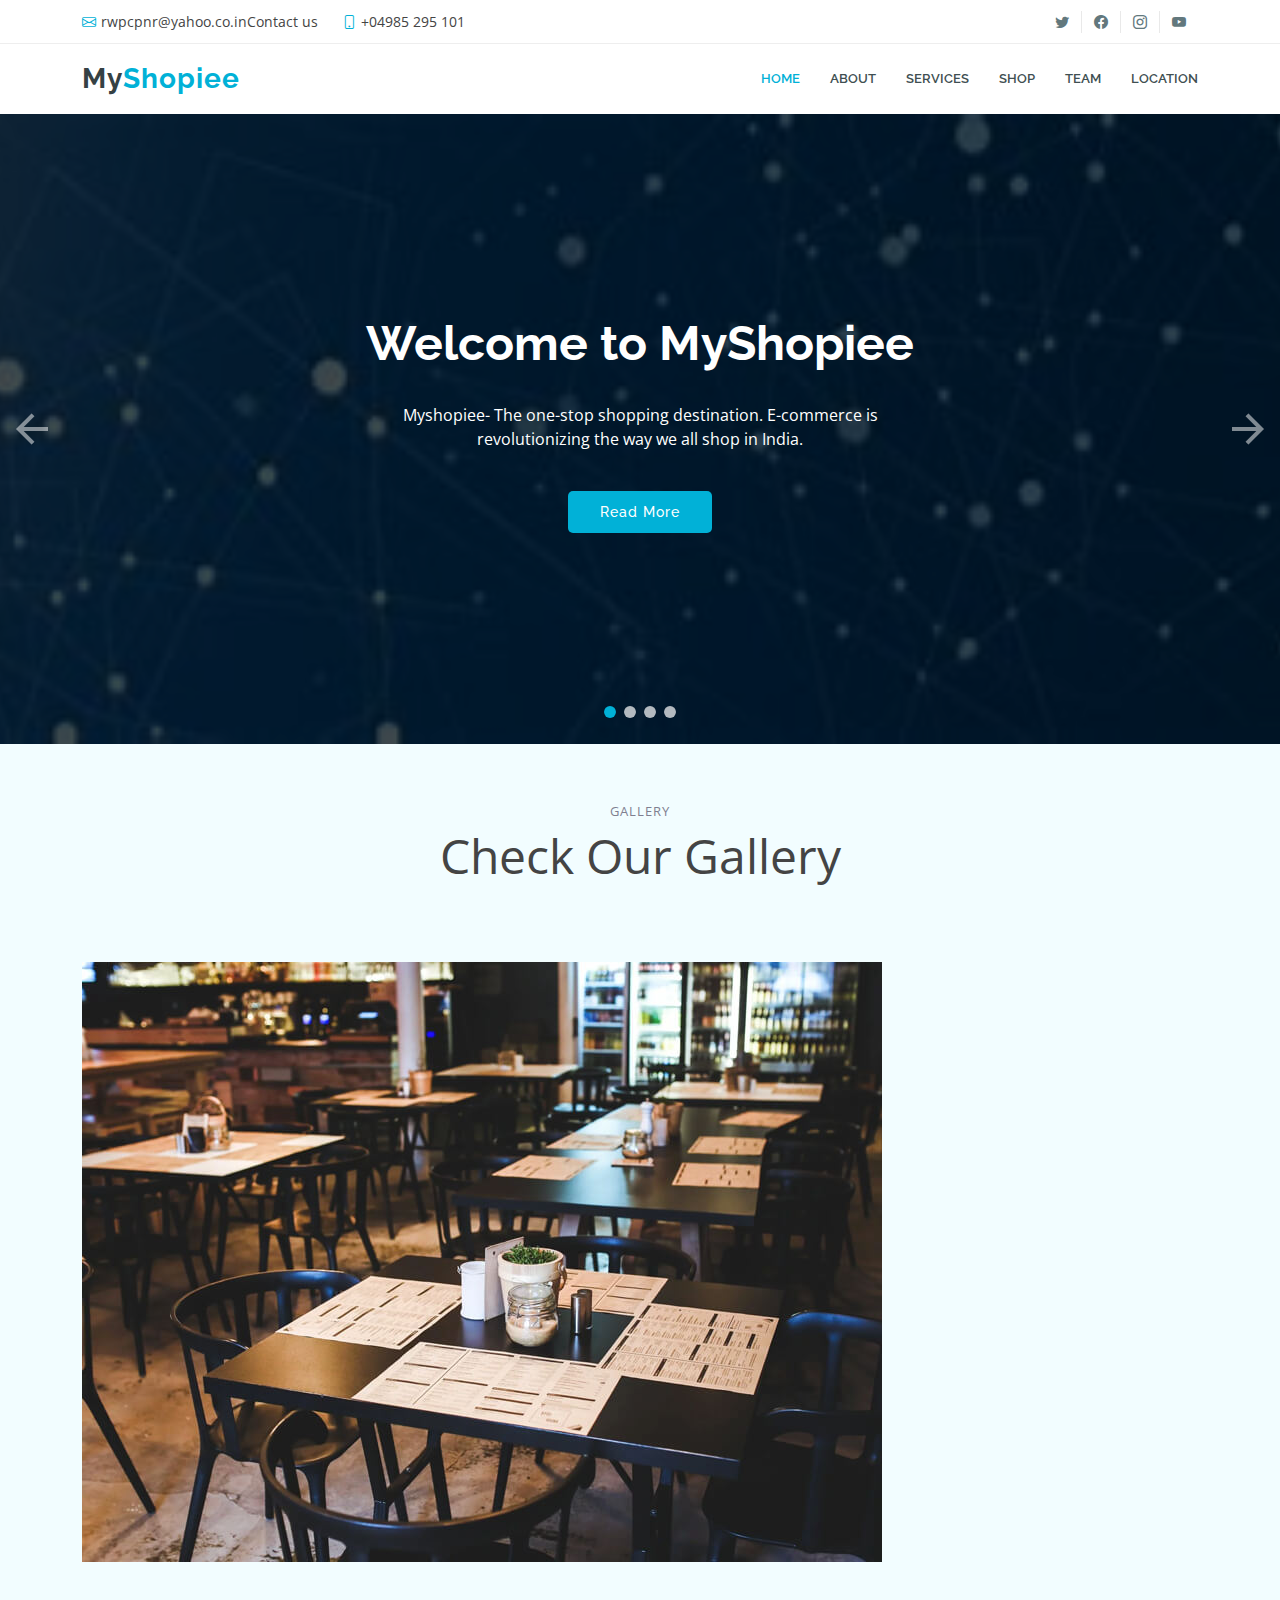
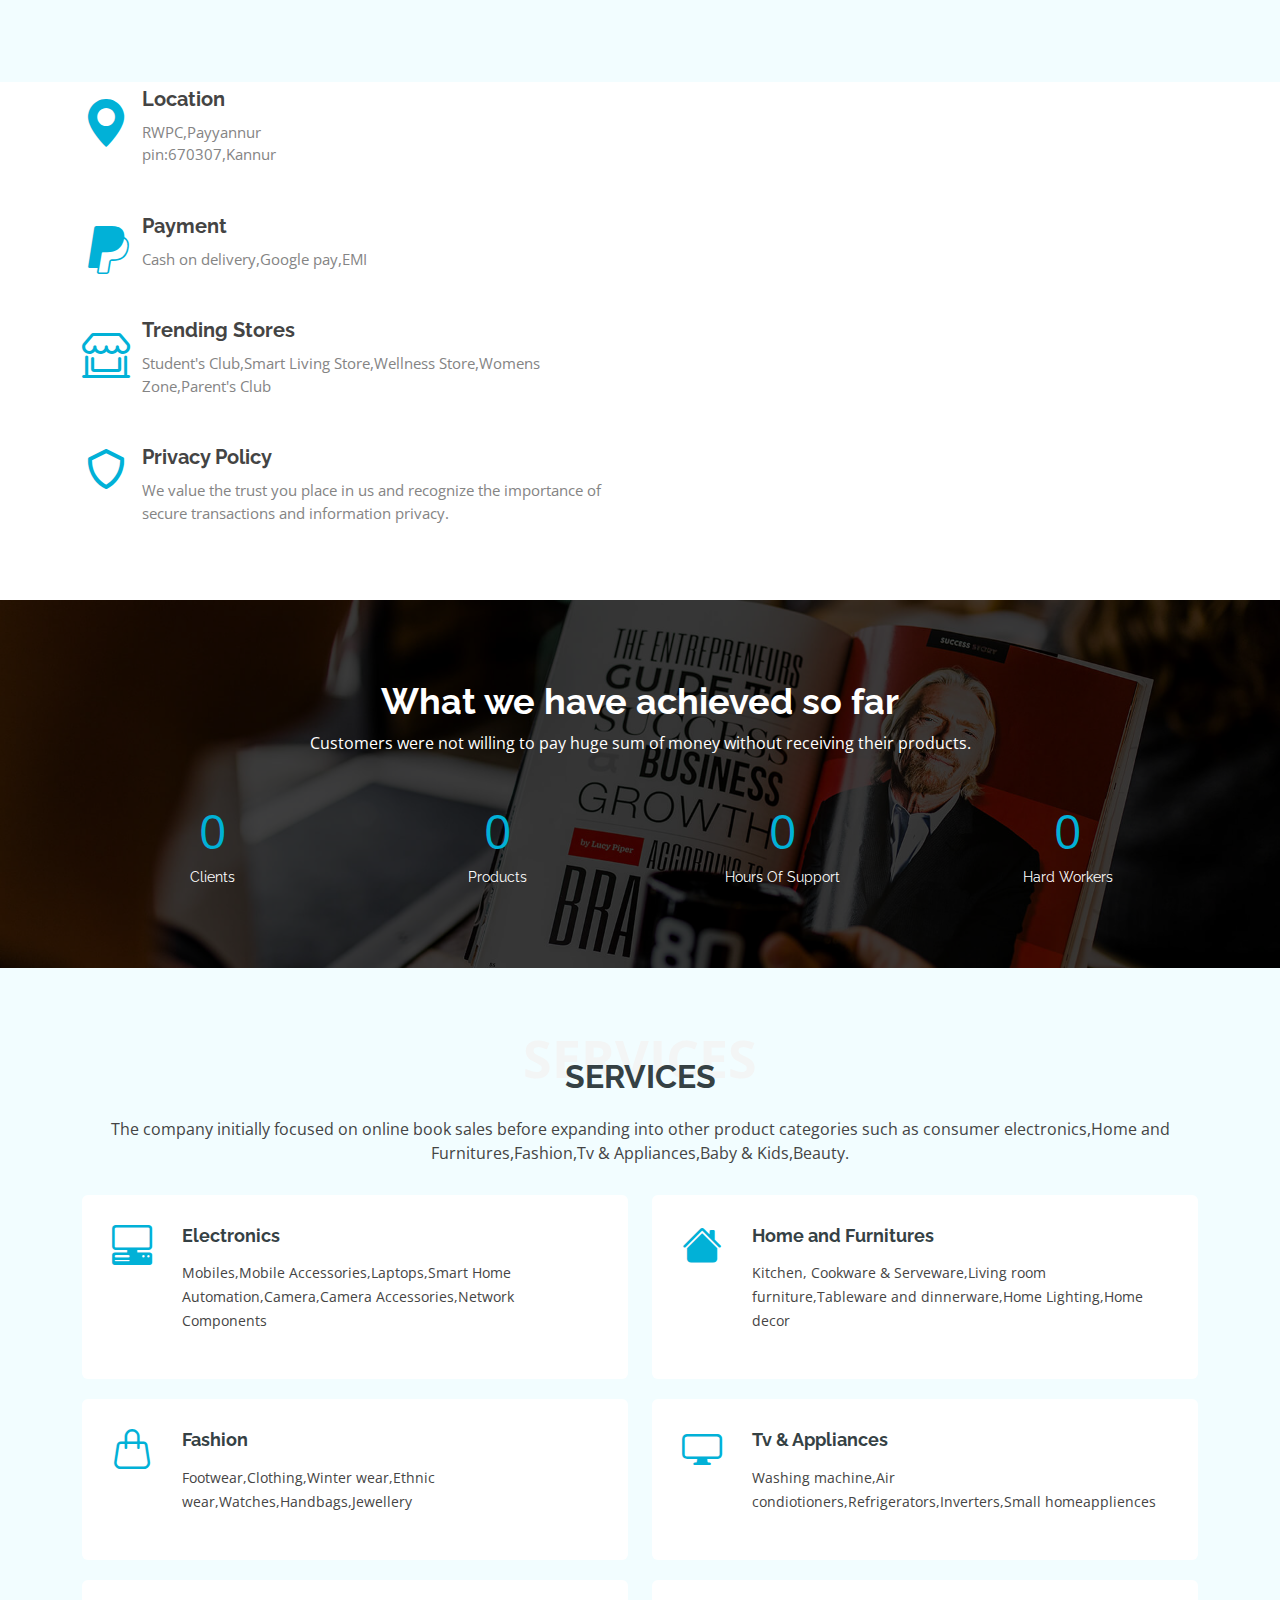
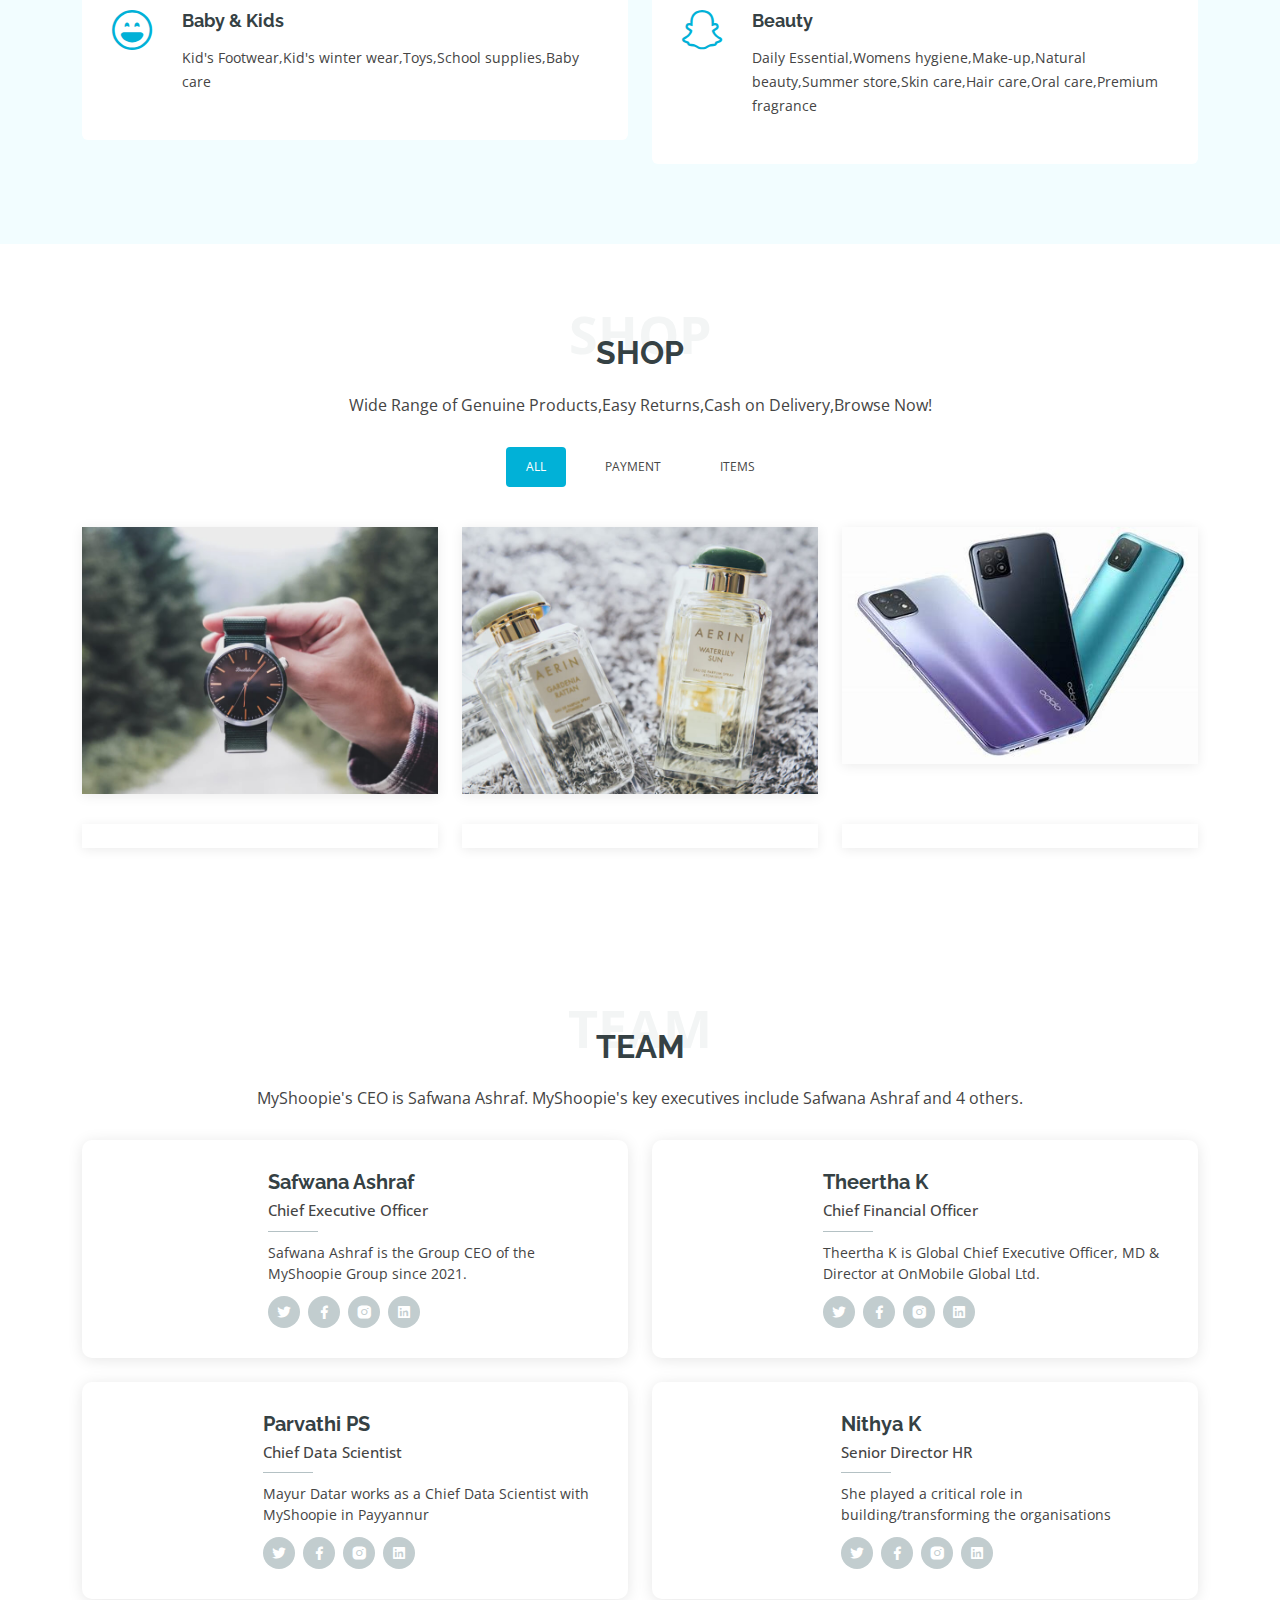
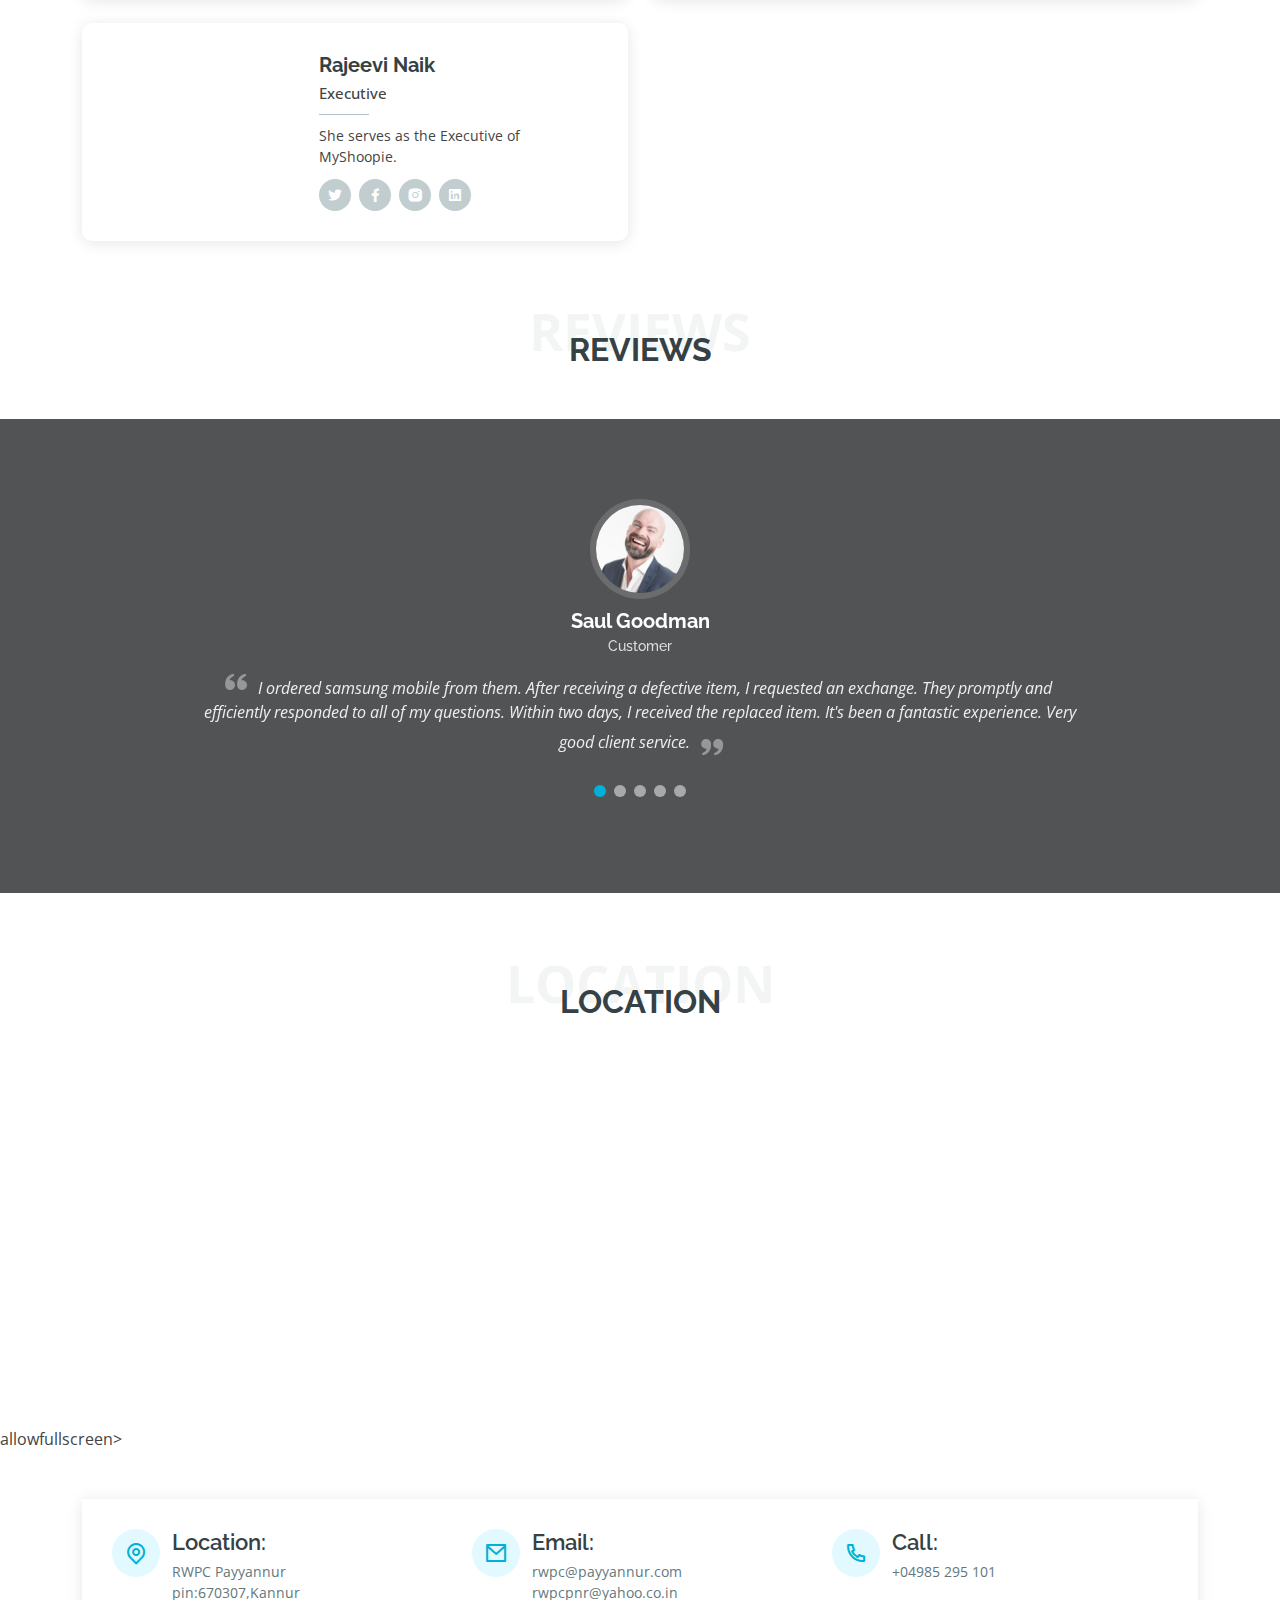
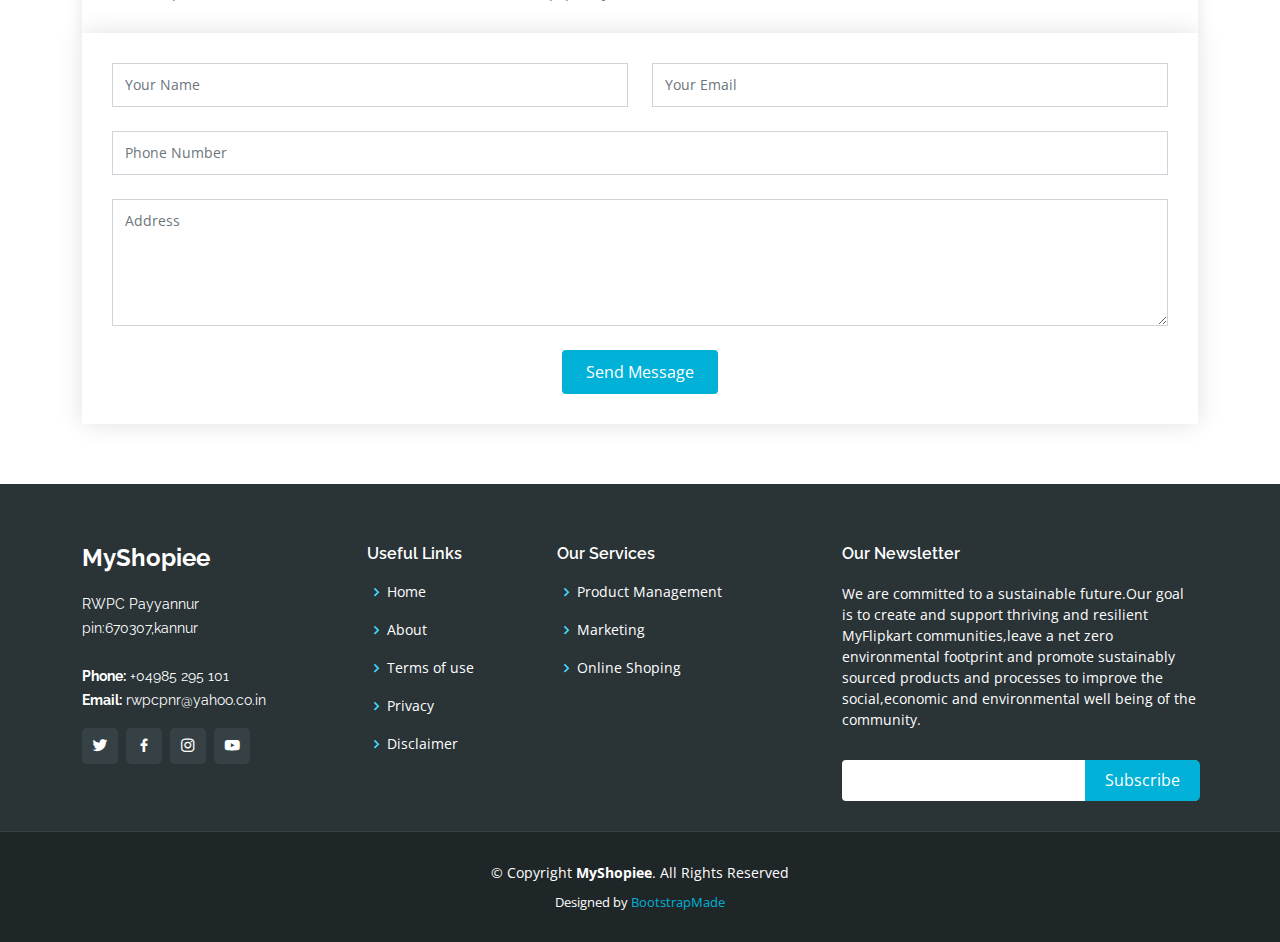
==== index.html @ e2bee8bf "v1" ====
<!DOCTYPE html>
<html lang="en">

<head>
  <meta charset="utf-8">
  <meta content="width=device-width, initial-scale=1.0" name="viewport">

  <title>MyBiz Bootstrap Template - Index</title>
  <meta content="" name="description">
  <meta content="" name="keywords">

  <!-- Favicons -->
  <link href="assets/img/favicon.png" rel="icon">
  <link href="assets/img/apple-touch-icon.png" rel="apple-touch-icon">

  <!-- Google Fonts -->
  <link href="https://fonts.googleapis.com/css?family=Open+Sans:300,300i,400,400i,600,600i,700,700i|Raleway:300,300i,400,400i,500,500i,600,600i,700,700i|Poppins:300,300i,400,400i,500,500i,600,600i,700,700i" rel="stylesheet">

  <!-- Vendor CSS Files -->
  <link href="assets/vendor/animate.css/animate.min.css" rel="stylesheet">
  <link href="assets/vendor/bootstrap/css/bootstrap.min.css" rel="stylesheet">
  <link href="assets/vendor/bootstrap-icons/bootstrap-icons.css" rel="stylesheet">
  <link href="assets/vendor/boxicons/css/boxicons.min.css" rel="stylesheet">
  <link href="assets/vendor/glightbox/css/glightbox.min.css" rel="stylesheet">
  <link href="assets/vendor/remixicon/remixicon.css" rel="stylesheet">
  <link href="assets/vendor/swiper/swiper-bundle.min.css" rel="stylesheet">

  <!-- Template Main CSS File -->
  <link href="assets/css/style.css" rel="stylesheet">

  <!-- =======================================================
  * Template Name: MyBiz - v4.7.0
  * Template URL: https://bootstrapmade.com/mybiz-free-business-bootstrap-theme/
  * Author: BootstrapMade.com
  * License: https://bootstrapmade.com/license/
  ======================================================== -->
</head>

<body>

  <!-- ======= Top Bar ======= -->
  <section id="topbar" class="fixed-top d-flex align-items-center">
    <div class="container d-flex justify-content-center justify-content-md-between">
      <div class="contact-info d-flex align-items-center">
        <i class="bi bi-envelope d-flex align-items-center"><a href="rwpc@payyannur.com">rwpcpnr@yahoo.co.inContact us</a></i>
        <i class="bi bi-phone d-flex align-items-center ms-4"><span>+04985 295 101 </span></i>
      </div>
      <div class="social-links d-none d-md-flex">
        <a href="#" class="twitter"><i class="bi bi-twitter"></i></a>
        <a href="#" class="facebook"><i class="bi bi-facebook"></i></a>
        <a href="#" class="instagram"><i class="bi bi-instagram"></i></a>
        <a href="#" class="youtube"><i class="bi bi-youtube"></i></i></a>
      </div>
    </div>
  </section>

  <!-- ======= Header ======= -->
  <header id="header" class="fixed-top d-flex align-items-center">
    <div class="container d-flex align-items-center justify-content-between">

      <div class="logo">
        <h1><a href="index.html">My<span>Shopiee</span></a></h1>
        <!-- Uncomment below if you prefer to use an image logo -->
        <!-- <a href="index.html"><img src="assets/img/logo.png" alt="" class="img-fluid"></a>-->
      </div>

      <nav id="navbar" class="navbar">
        <ul>
          <li><a class="nav-link scrollto active" href="#hero">Home</a></li>
          <li><a class="nav-link scrollto" href="#about">About</a></li>
          <li><a class="nav-link scrollto" href="#services">Services</a></li>
          <li><a class="nav-link scrollto " href="#portfolio">Shop</a></li>
          <li><a class="nav-link scrollto" href="#team">Team</a></li>
		  <li><a class="nav-link scrollto" href="#contact">Location</a></li>
        </ul>
        <i class="bi bi-list mobile-nav-toggle"></i>
      </nav><!-- .navbar -->

    </div>
  </header><!-- End Header -->

  <!-- ======= Hero Section ======= -->
  <section id="hero">
    <div class="hero-container">
	   <div id="heroCarousel" data-bs-interval="5000" class="carousel slide carousel-fade" data-bs-ride="carousel">

        <ol class="carousel-indicators" id="hero-carousel-indicators"></ol>

        <div class="carousel-inner" role="listbox">

          <!-- Slide 1 -->
          <div class="carousel-item active" style="background-image: url(assets/img/slide/slide-1.jpg);">
            <div class="carousel-container">
              <div class="carousel-content">
                <h2 class="animate__animated animate__fadeInDown">Welcome to <span>MyShopiee</span></h2>
                <p class="animate__animated animate__fadeInUp">Myshopiee- The one-stop shopping destination. E-commerce is revolutionizing the way we all shop in India.</p>
                <a href="#about" class="btn-get-started scrollto animate__animated animate__fadeInUp">Read More</a>
              </div>
            </div>
          </div>
		  
		  <!-- Slide 2 -->
          <div class="carousel-item" style="background-image: url(assets/img/slide/slide-4.jpg);">
            <div class="carousel-container">
              <div class="carousel-content">
                <h2 class="animate__animated animate__fadeInDown">Welcome to <span>MyShopiee</span></h2>
              </div>
            </div>
          </div>
		  
		  <!-- Slide 3 -->
          <div class="carousel-item" style="background-image: url(assets/img/slide/slide-2.jpg);">
            <div class="carousel-container">
              <div class="carousel-content">
                <h2 class="animate__animated animate__fadeInDown">Welcome to <span>MyShopiee</span></h2>
              </div>
            </div>
          </div>
		  
		  <!-- Slide 4 -->
          <div class="carousel-item" style="background-image: url(assets/img/slide/slide-5.jpg);">
            <div class="carousel-container">
              <div class="carousel-content">
                <h2 class="animate__animated animate__fadeInDown">Welcome to <span>MyShopiee</span></h2>
              </div>
            </div>
          </div>
		</div>
		
        <a class="carousel-control-prev" href="#heroCarousel" role="button" data-bs-slide="prev">
          <span class="carousel-control-prev-icon ri-arrow-left-line" aria-hidden="true"></span>
        </a>

        <a class="carousel-control-next" href="#heroCarousel" role="button" data-bs-slide="next">
          <span class="carousel-control-next-icon ri-arrow-right-line" aria-hidden="true"></span>
        </a>
		</div>
	</div>
  </section><!-- End Hero -->
  
<!-- ======= Gallery Section ======= -->
    <section id="gallery" class="gallery section-bg">
      <div class="container" data-aos="fade-up">

        <div class="section-header">
          <h2>gallery</h2>
          <p>Check <span>Our Gallery</span></p>
        </div>

        <div class="gallery-slider swiper">
          <div class="swiper-wrapper align-items-center">
            <div class="swiper-slide"><a class="glightbox" data-gallery="images-gallery" href="assets/img/gallery/gallery-1.jpg"><img src="assets/img/gallery/gallery-1.jpg" class="img-fluid" alt=""></a></div>
            <div class="swiper-slide"><a class="glightbox" data-gallery="images-gallery" href="assets/img/gallery/gallery-2.jpg"><img src="assets/img/gallery/gallery-2.jpg" class="img-fluid" alt=""></a></div>
            <div class="swiper-slide"><a class="glightbox" data-gallery="images-gallery" href="assets/img/gallery/gallery-3.jpg"><img src="assets/img/gallery/gallery-3.jpg" class="img-fluid" alt=""></a></div>
            <div class="swiper-slide"><a class="glightbox" data-gallery="images-gallery" href="assets/img/gallery/gallery-4.jpg"><img src="assets/img/gallery/gallery-4.jpg" class="img-fluid" alt=""></a></div>
            <div class="swiper-slide"><a class="glightbox" data-gallery="images-gallery" href="assets/img/gallery/gallery-5.jpg"><img src="assets/img/gallery/gallery-5.jpg" class="img-fluid" alt=""></a></div>
            <div class="swiper-slide"><a class="glightbox" data-gallery="images-gallery" href="assets/img/gallery/gallery-6.jpg"><img src="assets/img/gallery/gallery-6.jpg" class="img-fluid" alt=""></a></div>
            <div class="swiper-slide"><a class="glightbox" data-gallery="images-gallery" href="assets/img/gallery/gallery-7.jpg"><img src="assets/img/gallery/gallery-7.jpg" class="img-fluid" alt=""></a></div>
            <div class="swiper-slide"><a class="glightbox" data-gallery="images-gallery" href="assets/img/gallery/gallery-8.jpg"><img src="assets/img/gallery/gallery-8.jpg" class="img-fluid" alt=""></a></div>
          </div>
          <div class="swiper-pagination"></div>
        </div>

      </div>
    </section><!-- End Gallery Section -->

    <!-- ======= About List Section ======= -->
    <section id="about-list" class="about-list">
      <div class="container">

        <div class="row">
          <div class="col-lg-6 order-2 order-lg-1">
            <div class="icon-box mt-5 mt-lg-0">
              <i class="bi bi-geo-alt-fill"></i>
              <h4>Location</h4>
              <p>RWPC,Payyannur<br>
                pin:670307,Kannur</p>
            </div>
            <div class="icon-box mt-5">
              <i class="bi bi-paypal"></i>
              <h4>Payment</h4>
              <p>Cash on delivery,Google pay,EMI</p>
            </div>
            <div class="icon-box mt-5">
              <i class="bi bi-shop-window"></i>
              <h4>Trending Stores</h4>
              <p>Student's Club,Smart Living Store,Wellness Store,Womens Zone,Parent's Club</p>
            </div>
            <div class="icon-box mt-5">
              <i class="bx bx-shield"></i>
              <h4>Privacy Policy</h4>
              <p>We value the trust you place in us and  recognize the importance of secure transactions and information privacy.</p>
            </div>
          </div>
         
        </div>

      </div>
    </section><!-- End About List Section -->

    <!-- ======= Counts Section ======= -->
    <section id="counts" class="counts">
      <div class="container position-relative">

        <div class="text-center title">
          <h3>What we have achieved so far</h3>
          <p>Customers were not willing to pay huge sum of money without receiving their products.</p>
        </div>

        <div class="row counters">

          <div class="col-lg-3 col-6 text-center">
            <span data-purecounter-start="0" data-purecounter-end="60" data-purecounter-duration="1" class="purecounter"></span>
            <p>Clients</p>
          </div>

          <div class="col-lg-3 col-6 text-center">
            <span data-purecounter-start="0" data-purecounter-end="200" data-purecounter-duration="1" class="purecounter"></span>
            <p>Products</p>
          </div>

          <div class="col-lg-3 col-6 text-center">
            <span data-purecounter-start="0" data-purecounter-end="1400" data-purecounter-duration="1" class="purecounter"></span>
            <p>Hours Of Support</p>
          </div>

          <div class="col-lg-3 col-6 text-center">
            <span data-purecounter-start="0" data-purecounter-end="60" data-purecounter-duration="1" class="purecounter"></span>
            <p>Hard Workers</p>
          </div>

        </div>

      </div>
    </section><!-- End Counts Section -->

    <!-- ======= Services Section ======= -->
    <section id="services" class="services section-bg">
      <div class="container">

        <div class="section-title">
          <span>Services</span>
          <h2>Services</h2>
          <p> The company initially focused on online book sales before expanding into other product categories such as consumer electronics,Home and Furnitures,Fashion,Tv & Appliances,Baby & Kids,Beauty.</p>
        </div>

        <div class="row">
          <div class="col-md-6">
            <div class="icon-box">
              <i class="bi bi-pc-display-horizontal"></i>
              <h4><a href="#">Electronics</a></h4>
              <p>Mobiles,Mobile Accessories,Laptops,Smart Home Automation,Camera,Camera Accessories,Network Components</p>
            </div>
          </div>
          <div class="col-md-6 mt-4 mt-md-0">
            <div class="icon-box">
              <i class="bi bi-house-fill"></i>
              <h4><a href="#">Home and Furnitures</a></h4>
              <p>Kitchen, Cookware & Serveware,Living room furniture,Tableware and dinnerware,Home Lighting,Home decor</p>
            </div>
          </div>
          <div class="col-md-6 mt-4 mt-md-0">
            <div class="icon-box">
              <i class="bi bi-handbag"></i>
              <h4><a href="#">Fashion</a></h4>
              <p>Footwear,Clothing,Winter wear,Ethnic wear,Watches,Handbags,Jewellery</p>
            </div>
          </div>
          <div class="col-md-6 mt-4 mt-md-0">
            <div class="icon-box">
              <i class="bi bi-display"></i>
              <h4><a href="#">Tv & Appliances</a></h4>
              <p>Washing machine,Air condiotioners,Refrigerators,Inverters,Small homeappliences</p>
            </div>
          </div>
          <div class="col-md-6 mt-4 mt-md-0">
            <div class="icon-box">
              <i class="bi bi-emoji-laughing"></i>
              <h4><a href="#">Baby & Kids</a></h4>
              <p>Kid's Footwear,Kid's winter wear,Toys,School supplies,Baby care</p>
            </div>
          </div>
          <div class="col-md-6 mt-4 mt-md-0">
            <div class="icon-box">
              <i class="bi bi-snapchat"></i>
              <h4><a href="#">Beauty</a></h4>
              <p>Daily Essential,Womens hygiene,Make-up,Natural beauty,Summer store,Skin care,Hair care,Oral care,Premium fragrance</p>
            </div>
          </div>
        </div>

      </div>
    </section><!-- End Services Section -->

    <!-- ======= Portfolio Section ======= -->
    <section id="portfolio" class="portfolio">
      <div class="container">

        <div class="section-title">
          <span>Shop</span>
          <h2>Shop</h2>
          <p>Wide Range of Genuine Products,Easy Returns,Cash on Delivery,Browse Now!</p>
        </div>

        <div class="row">
          <div class="col-lg-12">
            <ul id="portfolio-flters">
              <li data-filter="*" class="filter-active">All</li>
              <li data-filter=".filter-card">PAYMENT</li>
			  <li data-filter=".filter-web">ITEMS</li>
			  </ul>
          </div>
        </div>

        <div class="row portfolio-container">

          <div class="col-lg-4 col-md-6 portfolio-item filter-web">
            <div class="portfolio-wrap">
              <img src="assets/img/portfolio/portfolio-2.jpg" class="img-fluid" alt="">
              <div class="portfolio-info">
                <h4>WATCHES</h4>
                <p>item</p>
                <div class="portfolio-links">
                  <a href="assets/img/portfolio/portfolio-2.jpg" data-gallery="portfolioGallery" class="portfolio-lightbox" title="Item 1"><i class="ri-add-fill"></i></a>
                  <a href="portfolio-details.html" title="More Details"><i class="ri-links-fill"></i></a>
                </div>
              </div>
            </div>
          </div>

         

          <div class="col-lg-4 col-md-6 portfolio-item filter-web">
            <div class="portfolio-wrap">
              <img src="assets/img/portfolio/portfolio-5.jpg" class="img-fluid" alt="">
              <div class="portfolio-info">
                <h4>PERFUMES</h4>
                <p>item</p>
                <div class="portfolio-links">
                  <a href="assets/img/portfolio/portfolio-5.jpg" data-gallery="portfolioGallery" class="portfolio-lightbox" title="Item 2"><i class="ri-add-fill"></i></a>
                  <a href="portflolio1.html" title="More Details"><i class="ri-links-fill"></i></a>
                </div>
              </div>
            </div>
          </div>
		  
		  <div class="col-lg-4 col-md-6 portfolio-item filter-web">
            <div class="portfolio-wrap">
              <img src="assets/img/portfolio/portfolio-9.jpg" class="img-fluid" alt="">
              <div class="portfolio-info">
                <h4>MOBILES & ACCESORIES</h4>
                <p>item</p>
                <div class="portfolio-links">
                  <a href="assets/img/portfolio/portfolio-9.jpg" data-gallery="portfolioGallery" class="portfolio-lightbox" title="Item 3"><i class="ri-add-fill"></i></a>
                  <a href="portflolio2.html" title="More Details"><i class="ri-links-fill"></i></a>
                </div>
              </div>
            </div>
          </div>


          <div class="col-lg-4 col-md-6 portfolio-item filter-web">
            <div class="portfolio-wrap">
              <img src="D:\MyBiz\MyBiz\assets\img\portfolio/kitchen.jpg" class="img-fluid" alt="">
              <div class="portfolio-info">
                <h4>KITCHEN APPLIANCES</h4>
                <p>item</p>
                <div class="portfolio-links">
                  <a href="D:\MyBiz\MyBiz\assets\img\portfolio/portfolio-5.jpg" data-gallery="portfolioGallery" class="portfolio-lightbox" title="Item 2"><i class="ri-add-fill"></i></a>
                  <a href="portflolio3.html" title="More Details"><i class="ri-links-fill"></i></a>
                </div>
              </div>
            </div>
          </div>
		  
		  
          <div class="col-lg-4 col-md-6 portfolio-item filter-web">
            <div class="portfolio-wrap">
              <img src="D:\MyBiz\MyBiz\assets\img\portfolio/toys1.jpg" class="img-fluid" alt="" style="width:800pixels;height:600pixels;">
              <div class="portfolio-info">
                <h4>TOYS</h4>
                <p>item</p>
                <div class="portfolio-links">
                  <a href="assets/img/portfolio/portfolio-5.jpg" data-gallery="portfolioGallery" class="portfolio-lightbox" title="Item 2"><i class="ri-add-fill"></i></a>
                  <a href="portflolio4.html" title="More Details"><i class="ri-links-fill"></i></a>
                </div>
              </div>
            </div>
          </div>

          <div class="col-lg-4 col-md-6 portfolio-item filter-web">
            <div class="portfolio-wrap">
              <img src="D:\MyBiz\MyBiz\assets\img\portfolio/beauty.jpg" class="img-fluid" alt="">
              <div class="portfolio-info">
                <h4>BEAUTY</h4>
                <p>item</p>
                <div class="portfolio-links">
                  <a href="assets/img/portfolio/portfolio-5.jpg" data-gallery="portfolioGallery" class="portfolio-lightbox" title="Item 2"><i class="ri-add-fill"></i></a>
                  <a href="portflolio5.html" title="More Details"><i class="ri-links-fill"></i></a>
                </div>
              </div>
            </div>
          </div>

       

        </div>

      </div>
    </section><!-- End Portfolio Section -->

    <!-- ======= Team Section ======= -->
    <section id="team" class="team">
      <div class="container">

        <div class="section-title">
          <span>Team</span>
          <h2>Team</h2>
          <p>MyShoopie's CEO is Safwana Ashraf. MyShoopie's key executives include Safwana Ashraf and 4 others.</p>
        </div>

        <div class="row">

          <div class="col-lg-6">
            <div class="member d-flex align-items-start">
              <div class="pic"><img src="D:/MyBiz/MyBiz/assets/img/team/team_1.jpg" class="img-fluid" alt=""></div>
              <div class="member-info">
                <h4>Safwana Ashraf</h4>
                <span>Chief Executive Officer</span>
                <p>Safwana Ashraf is the Group CEO of the MyShoopie Group since 2021.</p>
                <div class="social">
                  <a href=""><i class="ri-twitter-fill"></i></a>
                  <a href=""><i class="ri-facebook-fill"></i></a>
                  <a href=""><i class="ri-instagram-fill"></i></a>
                  <a href=""> <i class="ri-linkedin-box-fill"></i> </a>
                </div>
              </div>
            </div>
          </div>

          <div class="col-lg-6 mt-4 mt-lg-0">
            <div class="member d-flex align-items-start">
              <div class="pic"><img src="D:/MyBiz/MyBiz/assets/img/team/team_2.jpg" class="img-fluid" alt=""></div>
              <div class="member-info">
                <h4>Theertha K </h4>
                <span>Chief Financial Officer </span>
                <p>Theertha K is Global Chief Executive Officer, MD & Director at OnMobile Global Ltd.</p>
                <div class="social">
                  <a href=""><i class="ri-twitter-fill"></i></a>
                  <a href=""><i class="ri-facebook-fill"></i></a>
                  <a href=""><i class="ri-instagram-fill"></i></a>
                  <a href=""> <i class="ri-linkedin-box-fill"></i> </a>
                </div>
              </div>
            </div>
          </div>

          <div class="col-lg-6 mt-4">
            <div class="member d-flex align-items-start">
              <div class="pic"><img src="D:/MyBiz/MyBiz/assets/img/team/team_3.jpg" class="img-fluid" alt=""></div>
              <div class="member-info">
                <h4>Parvathi PS</h4>
                <span> Chief Data Scientist</span>
                <p>Mayur Datar works as a Chief Data Scientist with MyShoopie in Payyannur</p>
                <div class="social">
                  <a href=""><i class="ri-twitter-fill"></i></a>
                  <a href=""><i class="ri-facebook-fill"></i></a>
                  <a href=""><i class="ri-instagram-fill"></i></a>
                  <a href=""> <i class="ri-linkedin-box-fill"></i> </a>
                </div>
              </div>
            </div>
          </div>

          <div class="col-lg-6 mt-4">
            <div class="member d-flex align-items-start">
              <div class="pic"><img src="D:/MyBiz/MyBiz/assets/img/team/team_4.jpg" class="img-fluid" alt=""></div>
              <div class="member-info">
                <h4>Nithya K</h4>
                <span>Senior Director HR</span>
                <p>She played a critical role in building/transforming the organisations </p>
                <div class="social">
                  <a href=""><i class="ri-twitter-fill"></i></a>
                  <a href=""><i class="ri-facebook-fill"></i></a>
                  <a href=""><i class="ri-instagram-fill"></i></a>
                  <a href=""> <i class="ri-linkedin-box-fill"></i> </a>
                </div>
              </div>
            </div>
          </div>
		  
		   <div class="col-lg-6 mt-4">
            <div class="member d-flex align-items-start">
              <div class="pic"><img src="D:/MyBiz/MyBiz/assets/img/team/team_5.jpg" class="img-fluid" alt=""></div>
              <div class="member-info">
                <h4>Rajeevi Naik</h4>
                <span>Executive</span>
                <p>She serves as the Executive of MyShoopie. </p>
                <div class="social">
                  <a href=""><i class="ri-twitter-fill"></i></a>
                  <a href=""><i class="ri-facebook-fill"></i></a>
                  <a href=""><i class="ri-instagram-fill"></i></a>
                  <a href=""> <i class="ri-linkedin-box-fill"></i> </a>
                </div>
              </div>
            </div>
          </div>

        </div>

      </div>
    </section><!-- End Team Section -->

    <!-- ======= Testimonials Section ======= -->
	<div class="section-title">
        <span>Reviews</span>
        <h2>Reviews</h2>
    </div>
    <section id="testimonials" class="testimonials">
      <div class="container position-relative">

        <div class="testimonials-slider swiper" data-aos="fade-up" data-aos-delay="100">
          <div class="swiper-wrapper">

            <div class="swiper-slide">
              <div class="testimonial-item">
                <img src="assets/img/testimonials/testimonials-1.jpg" class="testimonial-img" alt="">
                <h3>Saul Goodman</h3>
                <h4>Customer</h4>
                <p>
                  <i class="bx bxs-quote-alt-left quote-icon-left"></i>
                 I ordered samsung mobile from them. After receiving a defective item, I requested an exchange. They promptly and efficiently responded to all of my questions. Within two days, I received the replaced item. It's been a fantastic experience. Very good client service.
                  <i class="bx bxs-quote-alt-right quote-icon-right"></i>
                </p>
              </div>
            </div><!-- End testimonial item -->

            <div class="swiper-slide">
              <div class="testimonial-item">
                <img src="assets/img/testimonials/testimonials-2.jpg" class="testimonial-img" alt="">
                <h3>Sara Wilsson</h3>
                <h4>Customer</h4>
                <p>
                  <i class="bx bxs-quote-alt-left quote-icon-left"></i>
                  I ordered samsung led tv from this platform. I just loved the way of packing and the dilevery agent was very polite and friendly as I requested him regarding the change in the delivery time and he accepted my request. The TV is good without any internal and external damage. Overall it was great experience.
                  <i class="bx bxs-quote-alt-right quote-icon-right"></i>
                </p>
              </div>
            </div><!-- End testimonial item -->

            <div class="swiper-slide">
              <div class="testimonial-item">
                <img src="assets/img/testimonials/testimonials-3.jpg" class="testimonial-img" alt="">
                <h3>Jena Karlis</h3>
                <h4>Customer</h4>
                <p>
                  <i class="bx bxs-quote-alt-left quote-icon-left"></i>
                  Been shopping on flipkart for many years now. Never had bad experiences. Returns are also hassle free. I would avoid buying electronic goods from flipkart though, they have no return policy, only exchange.
                  <i class="bx bxs-quote-alt-right quote-icon-right"></i>
                </p>
              </div>
            </div><!-- End testimonial item -->

            <div class="swiper-slide">
              <div class="testimonial-item">
                <img src="assets/img/testimonials/testimonials-4.jpg" class="testimonial-img" alt="">
                <h3>Matt Brandon</h3>
                <h4>Customer</h4>
                <p>
                  <i class="bx bxs-quote-alt-left quote-icon-left"></i>
                  You can business with them you can shopping with them. Best service. I like flipkart. Becasure there service too fast.
                  <i class="bx bxs-quote-alt-right quote-icon-right"></i>
                </p>
              </div>>
            </div><!-- End testimonial item -->

            <div class="swiper-slide">
              <div class="testimonial-item">
                <img src="assets/img/testimonials/testimonials-5.jpg" class="testimonial-img" alt="">
                <h3>John Larson</h3>
                <h4>Customer</h4>
                <p>
                  <i class="bx bxs-quote-alt-left quote-icon-left"></i>
                 I was a nice experience of being a customer, good delivery packing and all.It contains all type of clothing gadgets. So good place to buy such things.
                  <i class="bx bxs-quote-alt-right quote-icon-right"></i>
                </p>
              </div>
            </div><!-- End testimonial item -->
>
          </div>
          <div class="swiper-pagination"></div>
        </div>

      </div>
    </section><!-- End Testimonials Section -->

    <!-- ======= Contact Section ======= -->
    <section id="contact" class="contact">
      <div class="container">
        <div class="section-title">
          <span>Location</span>
          <h2>Location</h2>
        </div>
      </div>

      <div class="map">
<iframe src="https://www.google.com/maps/embed?pb=!1m18!1m12!1m3!1d3901.076195301281!2d75.26730494959229!3d12.106936236495226!2m3!1f0!2f0!3f0!3m2!1i1024!2i768!4f13.1!3m3!1m2!1s0x3ba46b953e8cfca9%3A0x20d23da3d3007fe8!2sRWPC%2C%20PAYYANUR!5e0!3m2!1sen!2sin!4v1655714645537!5m2!1sen!2sin" width="100%" height="350px" style="border:0;" allowfullscreen="" loading="lazy" referrerpolicy="no-referrer-when-downgrade"></iframe>
      </div> allowfullscreen></iframe></div>

      <div class="container">

        <div class="info-wrap mt-5">
          <div class="row">
            <div class="col-lg-4 info">
              <i class="ri-map-pin-line"></i>
              <h4>Location:</h4>
              <p> RWPC Payyannur<br>
                pin:670307,Kannur<br></p>
            </div>

            <div class="col-lg-4 info mt-4 mt-lg-0">
              <i class="ri-mail-line"></i>
              <h4>Email:</h4>
              <p>rwpc@payyannur.com<br>rwpcpnr@yahoo.co.in</p>
            </div>

            <div class="col-lg-4 info mt-4 mt-lg-0">
              <i class="ri-phone-line"></i>
              <h4>Call:</h4>
              <p>+04985 295 101 </p> 
            </div>
          </div>
        </div>

        <form action="forms/contact.php" method="post" role="form" class="php-email-form">
          <div class="row">
            <div class="col-md-6 form-group">
              <input type="text" name="name" class="form-control" id="name" placeholder="Your Name" required>
            </div>
            <div class="col-md-6 form-group mt-3 mt-md-0">
              <input type="email" class="form-control" name="email" id="email" placeholder="Your Email" required>
            </div>
          </div>
          <div class="form-group mt-3">
            <input type="text" class="form-control" name="subject" id="subject" placeholder="Phone Number" required>
          </div>
          <div class="form-group mt-3">
            <textarea class="form-control" name="message" rows="5" placeholder="Address" required></textarea>
          </div>
          <div class="my-3">
            <div class="loading">Loading</div>
            <div class="error-message"></div>
            <div class="sent-message">Your message has been sent. Thank you!</div>
          </div>
          <div class="text-center"><button type="submit">Send Message</button></div>
        </form>

      </div>
    </section><!-- End Contact Section -->

  </main><!-- End #main -->

  <!-- ======= Footer ======= -->
  <footer id="footer">
    <div class="footer-top">
      <div class="container">
        <div class="row">

          <div class="col-lg-3 col-md-6">
            <div class="footer-info">
              <h3>MyShopiee</h3>
              <p>
                RWPC Payyannur <br>
                pin:670307,kannur<br><br>
                <strong>Phone:</strong> +04985 295 101 <br>
                <strong>Email:</strong> rwpcpnr@yahoo.co.in<br>
              </p>
              <div class="social-links mt-3">
                <a href="#" class="twitter"><i class="bx bxl-twitter"></i></a>
                <a href="#" class="facebook"><i class="bx bxl-facebook"></i></a>
				<a href="#" class="instagram"><i class="bx bxl-instagram"></i></a>
                <a href="#" class="youtube"><i class="bx bxl-youtube"></i></a>
              </div>
            </div>
          </div>

          <div class="col-lg-2 col-md-6 footer-links">
            <h4>Useful Links</h4>
            <ul>
              <li><i class="bx bx-chevron-right"></i> <a href="#">Home</a></li>
              <li><i class="bx bx-chevron-right"></i> <a href="#">About</a></li>
              <li><i class="bx bx-chevron-right"></i> <a href="#">Terms of use</a></li>
              <li><i class="bx bx-chevron-right"></i> <a href="#">Privacy</a></li>
              <li><i class="bx bx-chevron-right"></i> <a href="#">Disclaimer</a></li>
            </ul>
          </div>

          <div class="col-lg-3 col-md-6 footer-links">
            <h4>Our Services</h4>
            <ul>
              <li><i class="bx bx-chevron-right"></i> <a href="#">Product Management</a></li>
              <li><i class="bx bx-chevron-right"></i> <a href="#">Marketing</a></li>
              <li><i class="bx bx-chevron-right"></i> <a href="#">Online Shoping</a></li>
            </ul>
          </div>

          <div class="col-lg-4 col-md-6 footer-newsletter">
            <h4>Our Newsletter</h4>
            <p>We are committed to a sustainable future.Our goal is to create and support thriving and resilient MyFlipkart communities,leave a net zero environmental footprint and promote sustainably sourced products and processes to improve the social,economic and environmental well being of the community.</p>
            <form action="" method="post">
              <input type="email" name="email"><input type="submit" value="Subscribe">
            </form>

          </div>

        </div>
      </div>
    </div>

    <div class="container">
      <div class="copyright">
        &copy; Copyright <strong><span>MyShopiee</span></strong>. All Rights Reserved
      </div>
      <div class="credits">
        <!-- All the links in the footer should remain intact. -->
        <!-- You can delete the links only if you purchased the pro version. -->
        <!-- Licensing information: https://bootstrapmade.com/license/ -->
        <!-- Purchase the pro version with working PHP/AJAX contact form: https://bootstrapmade.com/mybiz-free-business-bootstrap-theme/ -->
        Designed by <a href="https://bootstrapmade.com/">BootstrapMade</a>
      </div>
    </div>
  </footer><!-- End Footer -->

  <a href="#" class="back-to-top d-flex align-items-center justify-content-center"><i class="bi bi-arrow-up-short"></i></a>

  <!-- Vendor JS Files -->
  <script src="assets/vendor/purecounter/purecounter.js"></script>
  <script src="assets/vendor/bootstrap/js/bootstrap.bundle.min.js"></script>
  <script src="assets/vendor/glightbox/js/glightbox.min.js"></script>
  <script src="assets/vendor/isotope-layout/isotope.pkgd.min.js"></script>
  <script src="assets/vendor/swiper/swiper-bundle.min.js"></script>
  <script src="assets/vendor/php-email-form/validate.js"></script>

  <!-- Template Main JS File -->
  <script src="assets/js/main.js"></script>

</body>

</html>
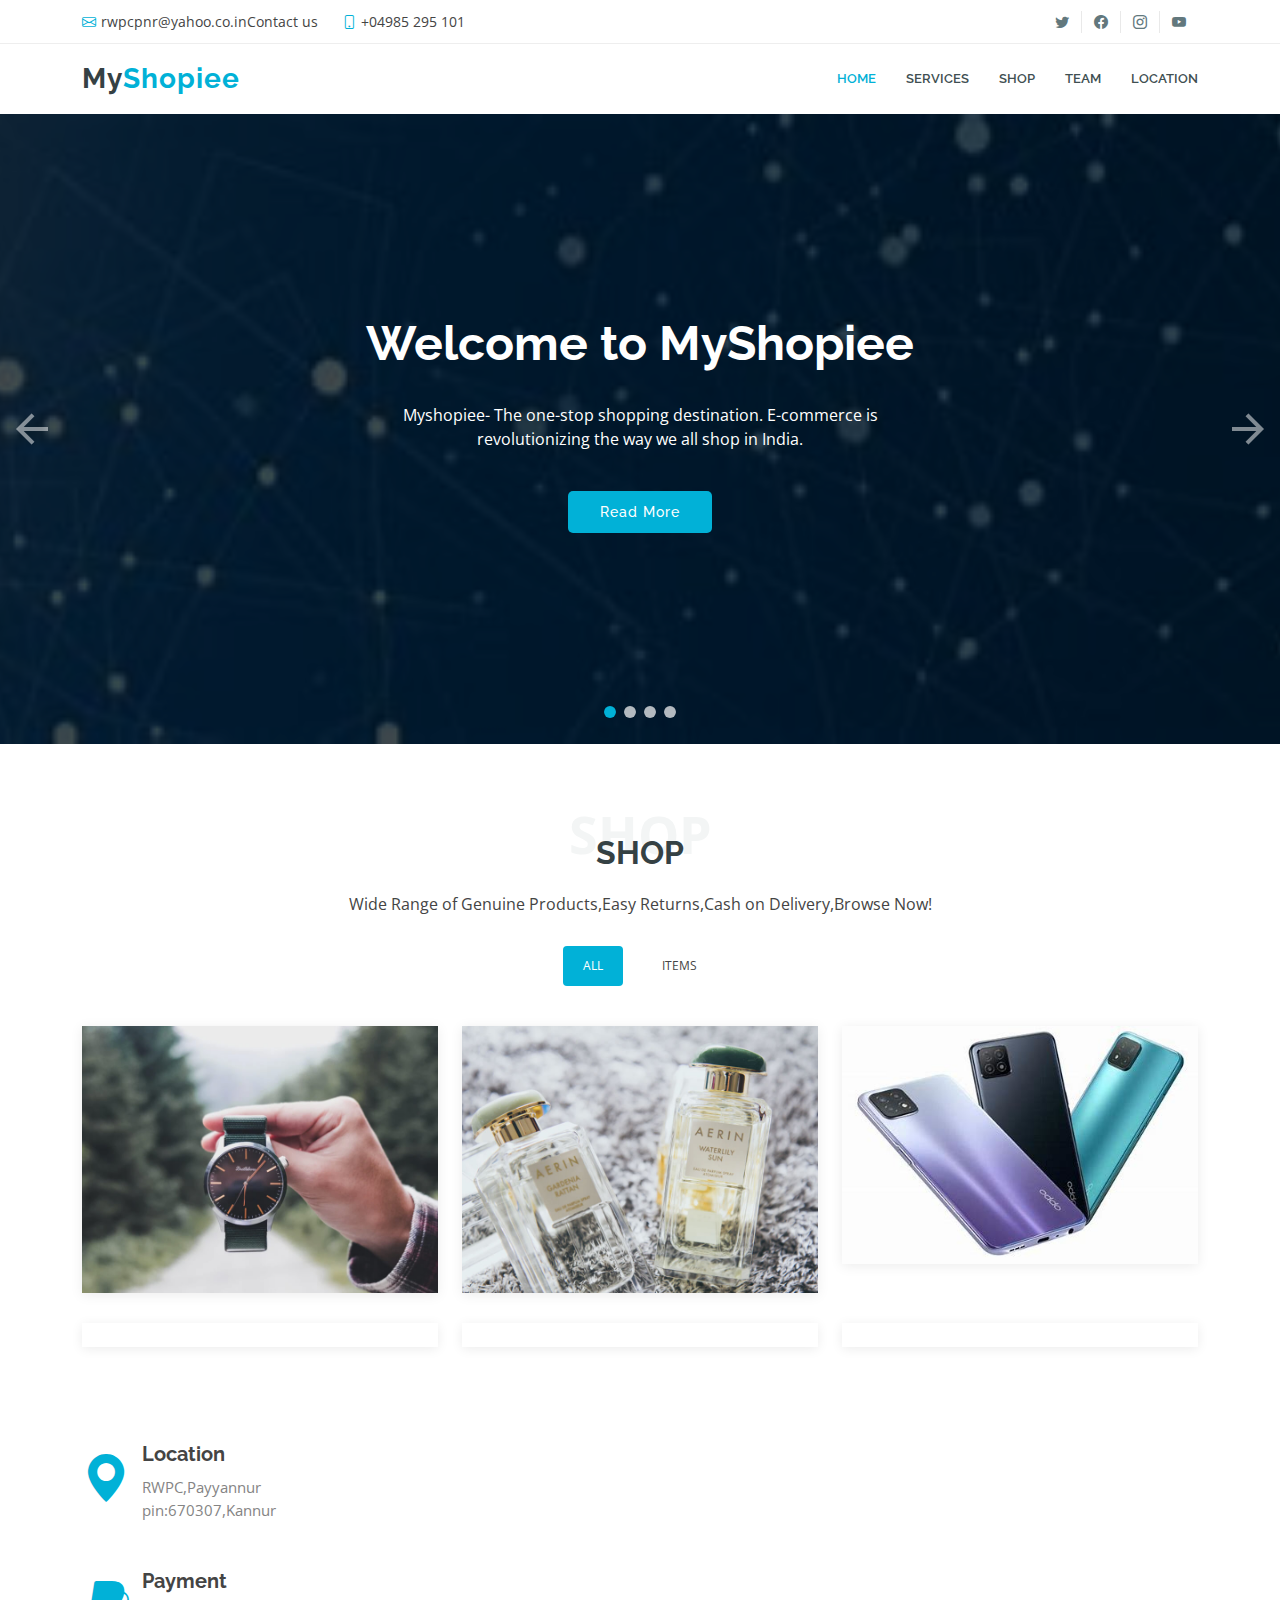
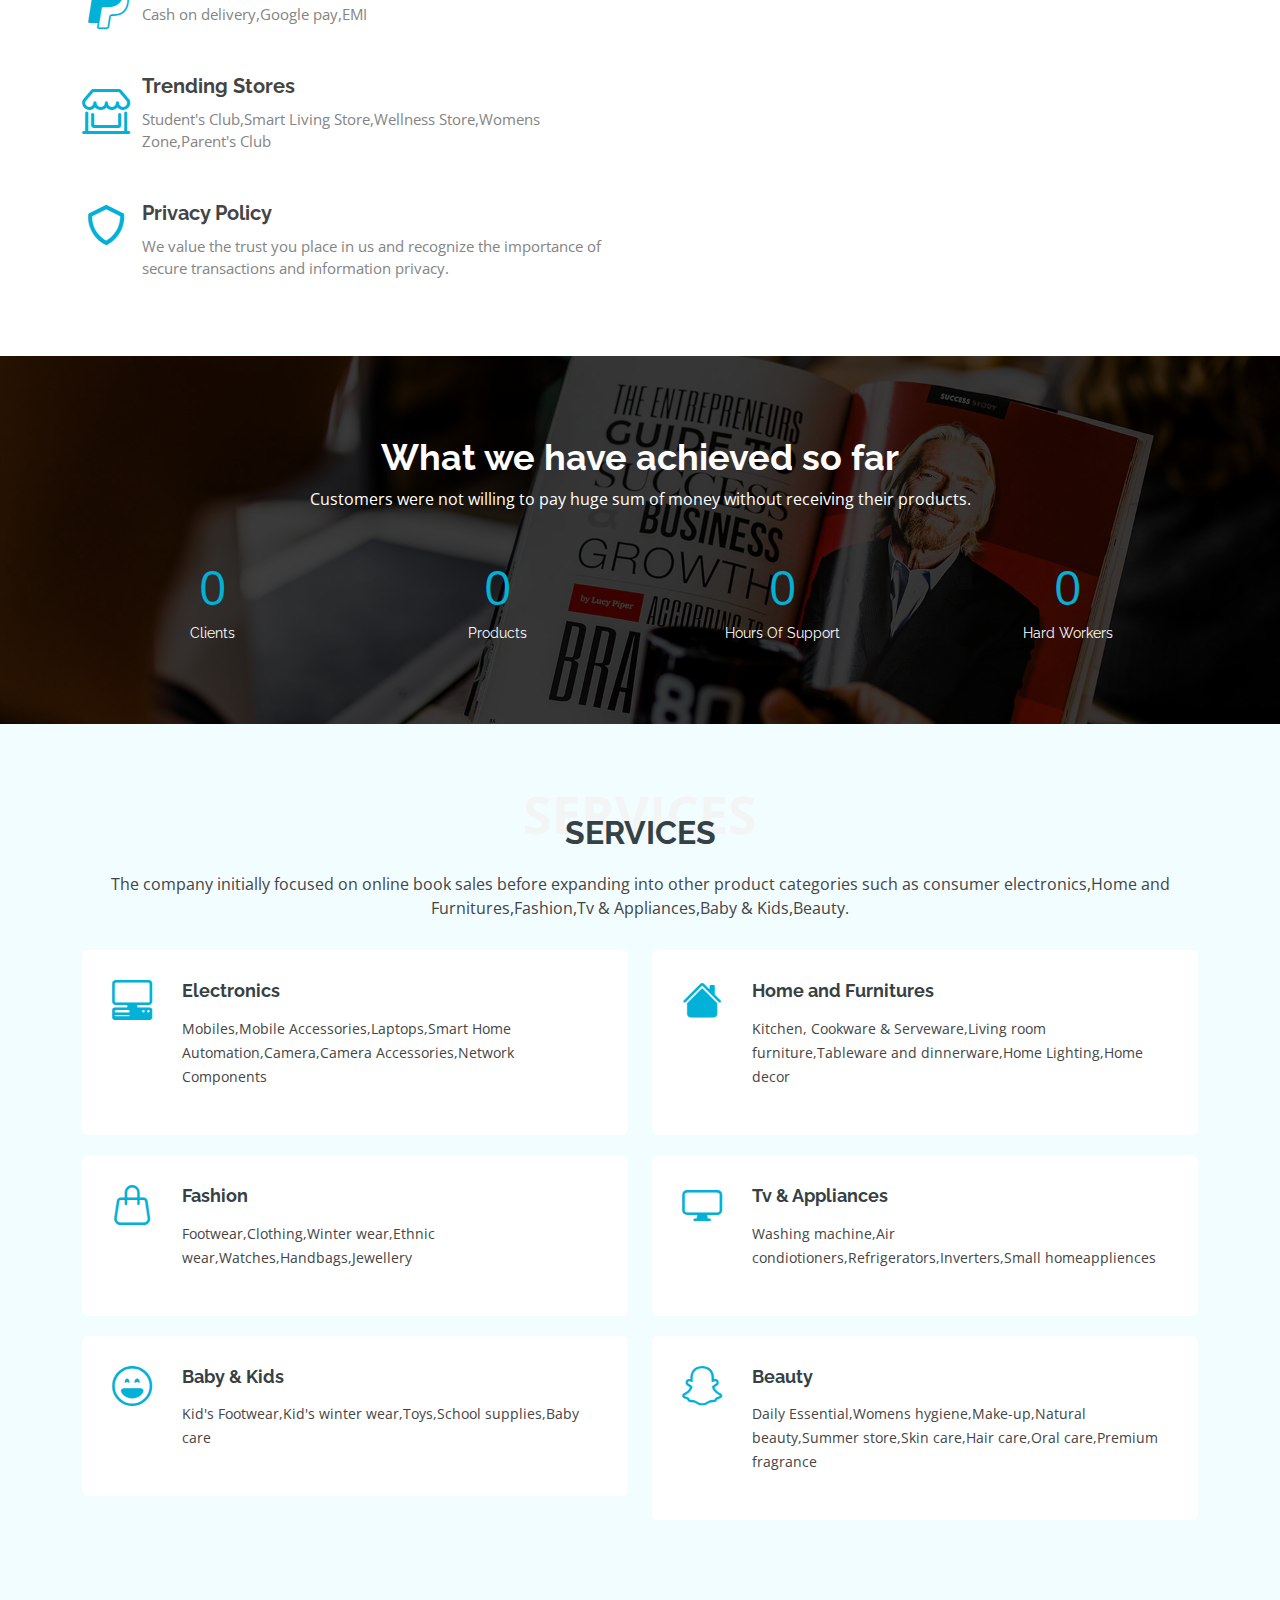
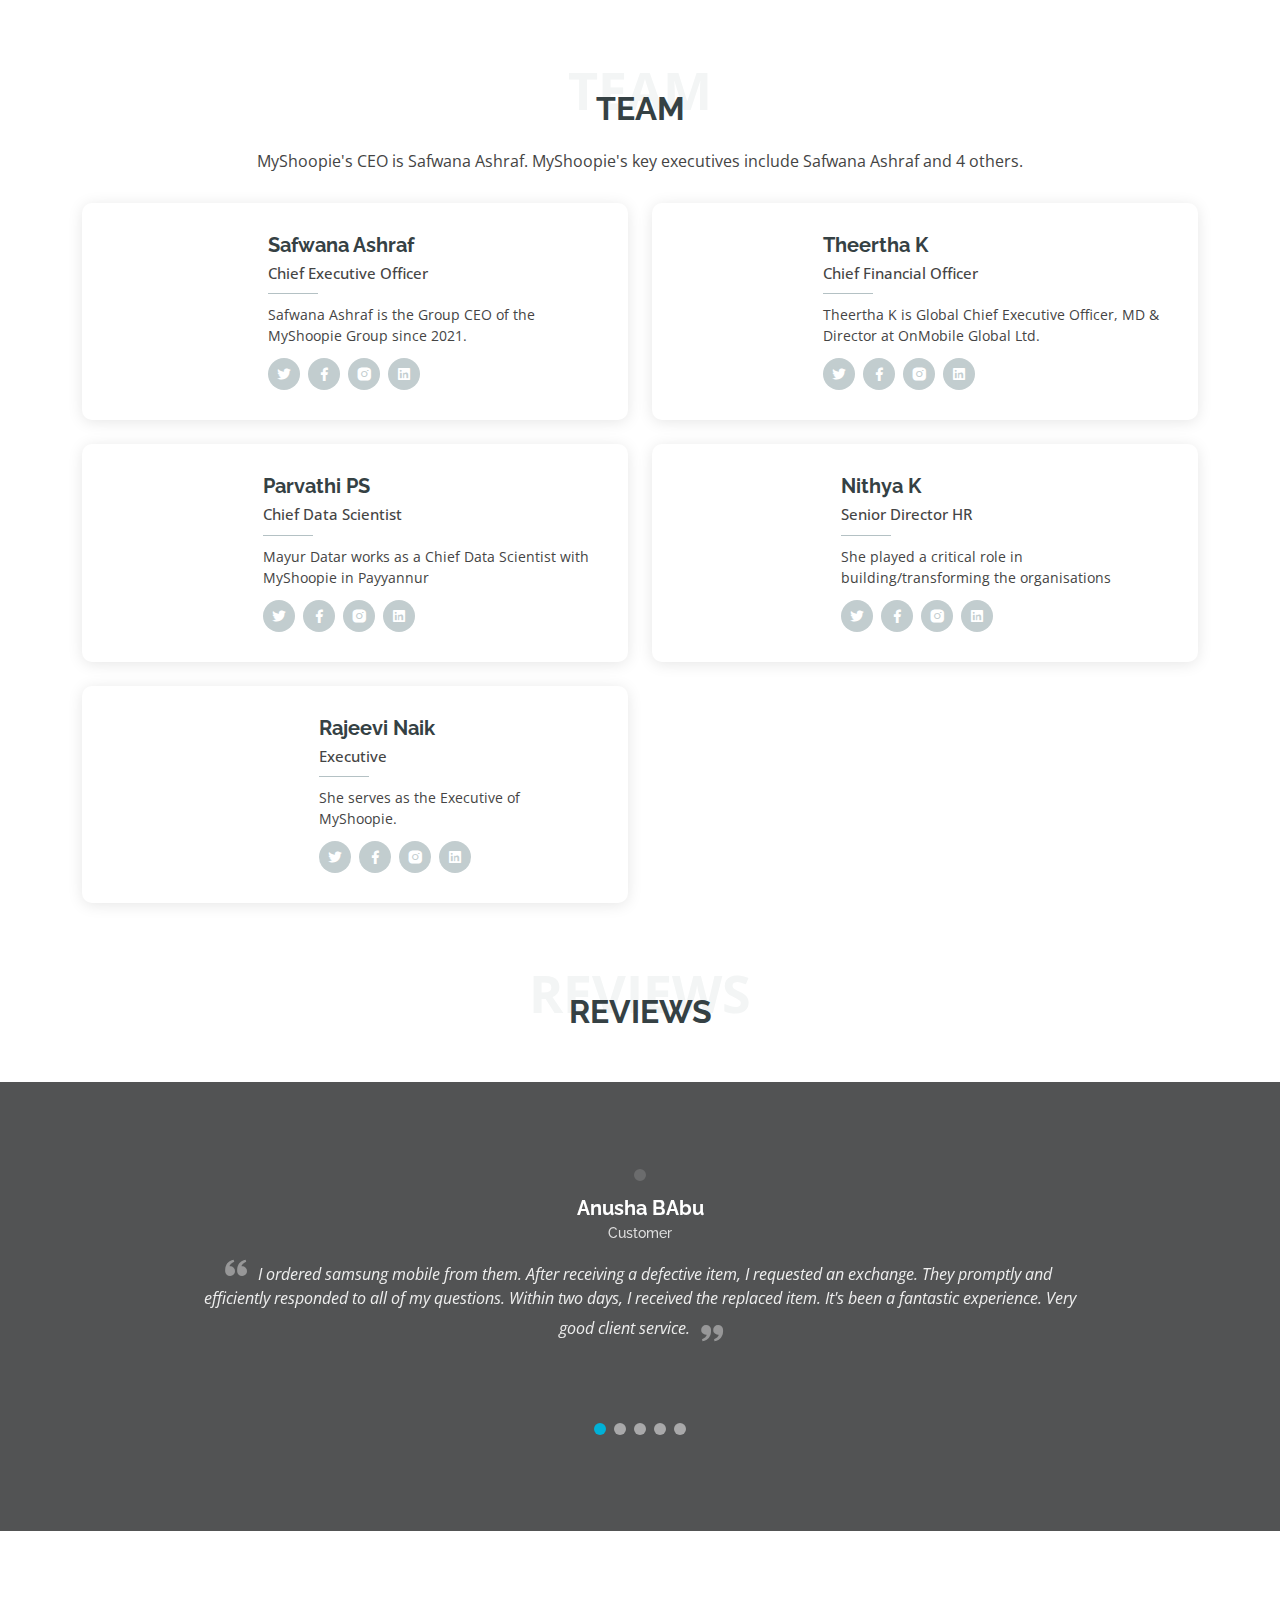
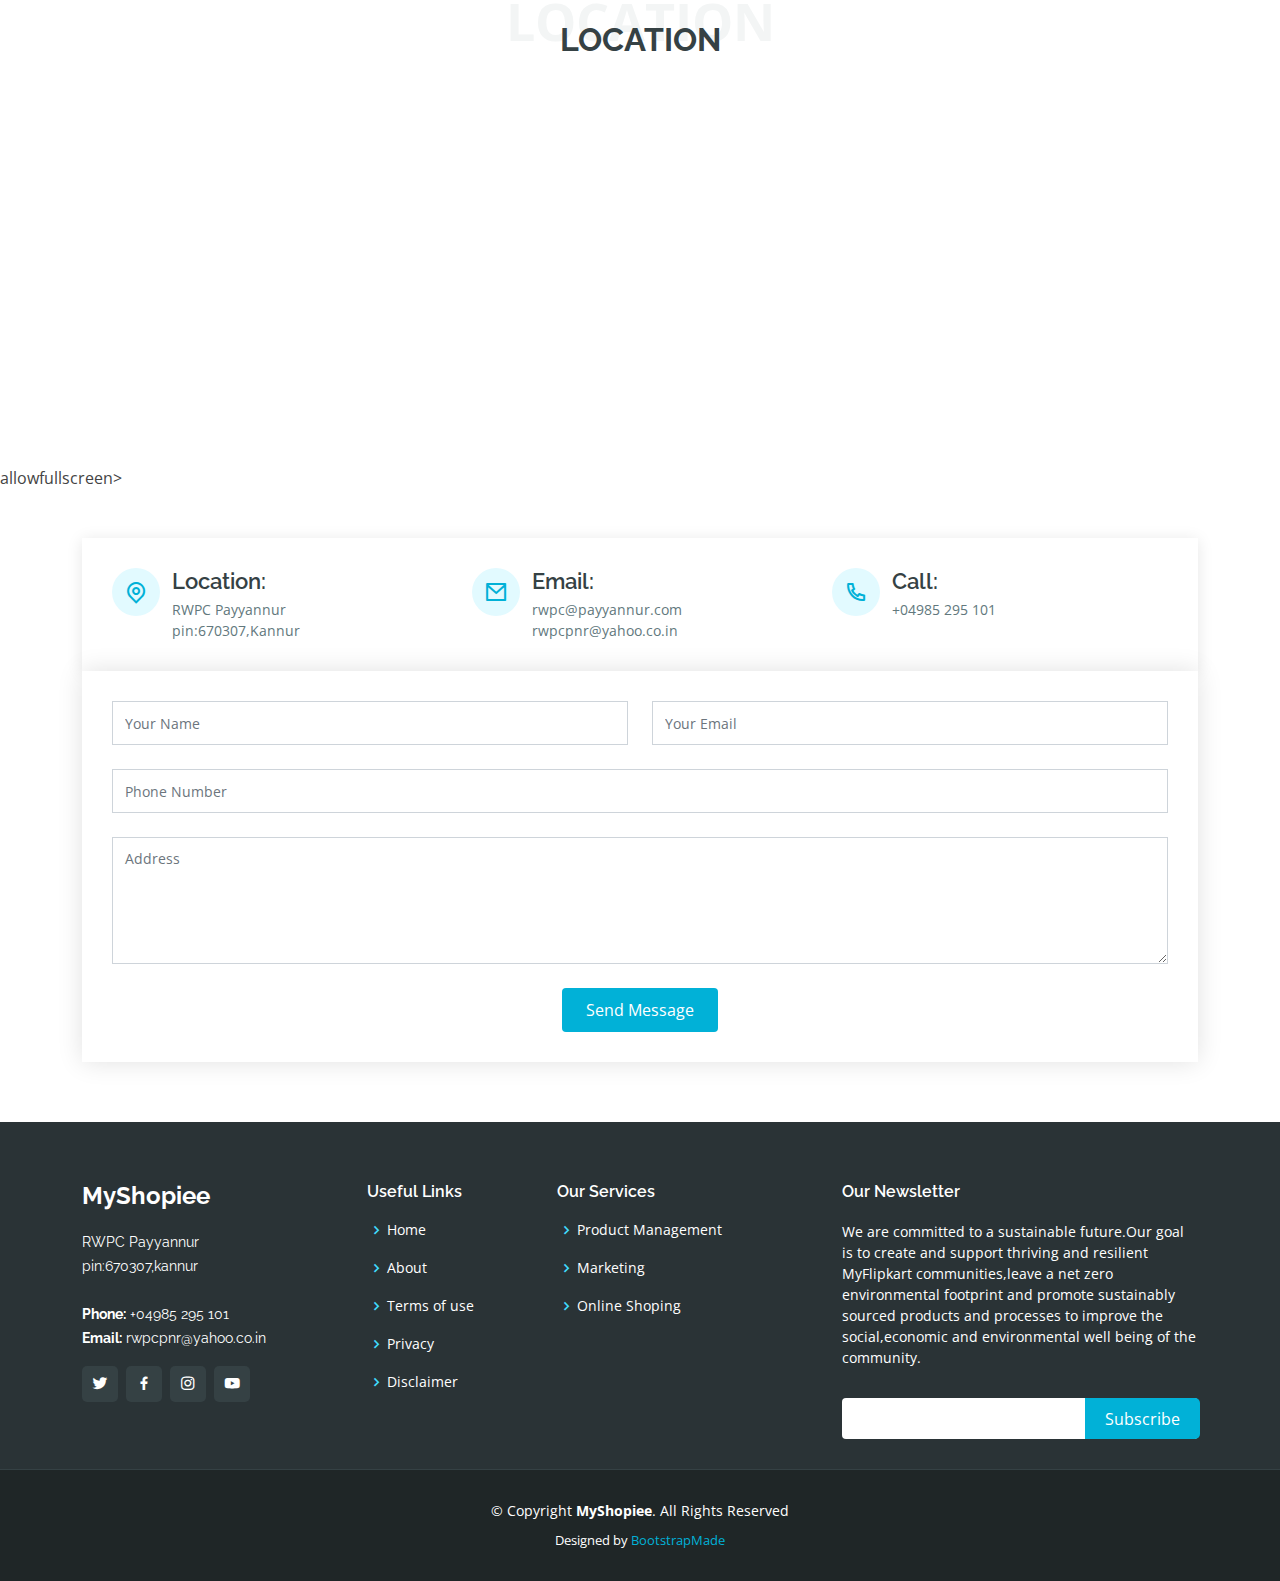
==== commit 7d4e6e8a: "demo" ====
--- a/index.html
+++ b/index.html
@@ -67,7 +67,6 @@
       <nav id="navbar" class="navbar">
         <ul>
           <li><a class="nav-link scrollto active" href="#hero">Home</a></li>
-          <li><a class="nav-link scrollto" href="#about">About</a></li>
           <li><a class="nav-link scrollto" href="#services">Services</a></li>
           <li><a class="nav-link scrollto " href="#portfolio">Shop</a></li>
           <li><a class="nav-link scrollto" href="#team">Team</a></li>
@@ -138,161 +137,8 @@
 	</div>
   </section><!-- End Hero -->
   
-<!-- ======= Gallery Section ======= -->
-    <section id="gallery" class="gallery section-bg">
-      <div class="container" data-aos="fade-up">
-
-        <div class="section-header">
-          <h2>gallery</h2>
-          <p>Check <span>Our Gallery</span></p>
-        </div>
-
-        <div class="gallery-slider swiper">
-          <div class="swiper-wrapper align-items-center">
-            <div class="swiper-slide"><a class="glightbox" data-gallery="images-gallery" href="assets/img/gallery/gallery-1.jpg"><img src="assets/img/gallery/gallery-1.jpg" class="img-fluid" alt=""></a></div>
-            <div class="swiper-slide"><a class="glightbox" data-gallery="images-gallery" href="assets/img/gallery/gallery-2.jpg"><img src="assets/img/gallery/gallery-2.jpg" class="img-fluid" alt=""></a></div>
-            <div class="swiper-slide"><a class="glightbox" data-gallery="images-gallery" href="assets/img/gallery/gallery-3.jpg"><img src="assets/img/gallery/gallery-3.jpg" class="img-fluid" alt=""></a></div>
-            <div class="swiper-slide"><a class="glightbox" data-gallery="images-gallery" href="assets/img/gallery/gallery-4.jpg"><img src="assets/img/gallery/gallery-4.jpg" class="img-fluid" alt=""></a></div>
-            <div class="swiper-slide"><a class="glightbox" data-gallery="images-gallery" href="assets/img/gallery/gallery-5.jpg"><img src="assets/img/gallery/gallery-5.jpg" class="img-fluid" alt=""></a></div>
-            <div class="swiper-slide"><a class="glightbox" data-gallery="images-gallery" href="assets/img/gallery/gallery-6.jpg"><img src="assets/img/gallery/gallery-6.jpg" class="img-fluid" alt=""></a></div>
-            <div class="swiper-slide"><a class="glightbox" data-gallery="images-gallery" href="assets/img/gallery/gallery-7.jpg"><img src="assets/img/gallery/gallery-7.jpg" class="img-fluid" alt=""></a></div>
-            <div class="swiper-slide"><a class="glightbox" data-gallery="images-gallery" href="assets/img/gallery/gallery-8.jpg"><img src="assets/img/gallery/gallery-8.jpg" class="img-fluid" alt=""></a></div>
-          </div>
-          <div class="swiper-pagination"></div>
-        </div>
-
-      </div>
-    </section><!-- End Gallery Section -->
-
-    <!-- ======= About List Section ======= -->
-    <section id="about-list" class="about-list">
-      <div class="container">
-
-        <div class="row">
-          <div class="col-lg-6 order-2 order-lg-1">
-            <div class="icon-box mt-5 mt-lg-0">
-              <i class="bi bi-geo-alt-fill"></i>
-              <h4>Location</h4>
-              <p>RWPC,Payyannur<br>
-                pin:670307,Kannur</p>
-            </div>
-            <div class="icon-box mt-5">
-              <i class="bi bi-paypal"></i>
-              <h4>Payment</h4>
-              <p>Cash on delivery,Google pay,EMI</p>
-            </div>
-            <div class="icon-box mt-5">
-              <i class="bi bi-shop-window"></i>
-              <h4>Trending Stores</h4>
-              <p>Student's Club,Smart Living Store,Wellness Store,Womens Zone,Parent's Club</p>
-            </div>
-            <div class="icon-box mt-5">
-              <i class="bx bx-shield"></i>
-              <h4>Privacy Policy</h4>
-              <p>We value the trust you place in us and  recognize the importance of secure transactions and information privacy.</p>
-            </div>
-          </div>
-         
-        </div>
-
-      </div>
-    </section><!-- End About List Section -->
-
-    <!-- ======= Counts Section ======= -->
-    <section id="counts" class="counts">
-      <div class="container position-relative">
-
-        <div class="text-center title">
-          <h3>What we have achieved so far</h3>
-          <p>Customers were not willing to pay huge sum of money without receiving their products.</p>
-        </div>
-
-        <div class="row counters">
-
-          <div class="col-lg-3 col-6 text-center">
-            <span data-purecounter-start="0" data-purecounter-end="60" data-purecounter-duration="1" class="purecounter"></span>
-            <p>Clients</p>
-          </div>
-
-          <div class="col-lg-3 col-6 text-center">
-            <span data-purecounter-start="0" data-purecounter-end="200" data-purecounter-duration="1" class="purecounter"></span>
-            <p>Products</p>
-          </div>
-
-          <div class="col-lg-3 col-6 text-center">
-            <span data-purecounter-start="0" data-purecounter-end="1400" data-purecounter-duration="1" class="purecounter"></span>
-            <p>Hours Of Support</p>
-          </div>
-
-          <div class="col-lg-3 col-6 text-center">
-            <span data-purecounter-start="0" data-purecounter-end="60" data-purecounter-duration="1" class="purecounter"></span>
-            <p>Hard Workers</p>
-          </div>
-
-        </div>
-
-      </div>
-    </section><!-- End Counts Section -->
-
-    <!-- ======= Services Section ======= -->
-    <section id="services" class="services section-bg">
-      <div class="container">
-
-        <div class="section-title">
-          <span>Services</span>
-          <h2>Services</h2>
-          <p> The company initially focused on online book sales before expanding into other product categories such as consumer electronics,Home and Furnitures,Fashion,Tv & Appliances,Baby & Kids,Beauty.</p>
-        </div>
-
-        <div class="row">
-          <div class="col-md-6">
-            <div class="icon-box">
-              <i class="bi bi-pc-display-horizontal"></i>
-              <h4><a href="#">Electronics</a></h4>
-              <p>Mobiles,Mobile Accessories,Laptops,Smart Home Automation,Camera,Camera Accessories,Network Components</p>
-            </div>
-          </div>
-          <div class="col-md-6 mt-4 mt-md-0">
-            <div class="icon-box">
-              <i class="bi bi-house-fill"></i>
-              <h4><a href="#">Home and Furnitures</a></h4>
-              <p>Kitchen, Cookware & Serveware,Living room furniture,Tableware and dinnerware,Home Lighting,Home decor</p>
-            </div>
-          </div>
-          <div class="col-md-6 mt-4 mt-md-0">
-            <div class="icon-box">
-              <i class="bi bi-handbag"></i>
-              <h4><a href="#">Fashion</a></h4>
-              <p>Footwear,Clothing,Winter wear,Ethnic wear,Watches,Handbags,Jewellery</p>
-            </div>
-          </div>
-          <div class="col-md-6 mt-4 mt-md-0">
-            <div class="icon-box">
-              <i class="bi bi-display"></i>
-              <h4><a href="#">Tv & Appliances</a></h4>
-              <p>Washing machine,Air condiotioners,Refrigerators,Inverters,Small homeappliences</p>
-            </div>
-          </div>
-          <div class="col-md-6 mt-4 mt-md-0">
-            <div class="icon-box">
-              <i class="bi bi-emoji-laughing"></i>
-              <h4><a href="#">Baby & Kids</a></h4>
-              <p>Kid's Footwear,Kid's winter wear,Toys,School supplies,Baby care</p>
-            </div>
-          </div>
-          <div class="col-md-6 mt-4 mt-md-0">
-            <div class="icon-box">
-              <i class="bi bi-snapchat"></i>
-              <h4><a href="#">Beauty</a></h4>
-              <p>Daily Essential,Womens hygiene,Make-up,Natural beauty,Summer store,Skin care,Hair care,Oral care,Premium fragrance</p>
-            </div>
-          </div>
-        </div>
-
-      </div>
-    </section><!-- End Services Section -->
-
-    <!-- ======= Portfolio Section ======= -->
+  
+   <!-- ======= Portfolio Section ======= -->
     <section id="portfolio" class="portfolio">
       <div class="container">
 
@@ -306,7 +152,6 @@
           <div class="col-lg-12">
             <ul id="portfolio-flters">
               <li data-filter="*" class="filter-active">All</li>
-              <li data-filter=".filter-card">PAYMENT</li>
 			  <li data-filter=".filter-web">ITEMS</li>
 			  </ul>
           </div>
@@ -322,7 +167,7 @@
                 <p>item</p>
                 <div class="portfolio-links">
                   <a href="assets/img/portfolio/portfolio-2.jpg" data-gallery="portfolioGallery" class="portfolio-lightbox" title="Item 1"><i class="ri-add-fill"></i></a>
-                  <a href="portfolio-details.html" title="More Details"><i class="ri-links-fill"></i></a>
+                  <a href="portfoliodetails.html" title="More Details"><i class="ri-links-fill"></i></a>
                 </div>
               </div>
             </div>
@@ -409,6 +254,137 @@
       </div>
     </section><!-- End Portfolio Section -->
 
+    <!-- ======= Pricing Section ======= -->
+    <!-- ======= About List Section ======= -->
+    <section id="about-list" class="about-list">
+      <div class="container">
+
+        <div class="row">
+          <div class="col-lg-6 order-2 order-lg-1">
+            <div class="icon-box mt-5 mt-lg-0">
+              <i class="bi bi-geo-alt-fill"></i>
+              <h4>Location</h4>
+              <p>RWPC,Payyannur<br>
+                pin:670307,Kannur</p>
+            </div>
+            <div class="icon-box mt-5">
+              <i class="bi bi-paypal"></i>
+              <h4>Payment</h4>
+              <p>Cash on delivery,Google pay,EMI</p>
+            </div>
+            <div class="icon-box mt-5">
+              <i class="bi bi-shop-window"></i>
+              <h4>Trending Stores</h4>
+              <p>Student's Club,Smart Living Store,Wellness Store,Womens Zone,Parent's Club</p>
+            </div>
+            <div class="icon-box mt-5">
+              <i class="bx bx-shield"></i>
+              <h4>Privacy Policy</h4>
+              <p>We value the trust you place in us and  recognize the importance of secure transactions and information privacy.</p>
+            </div>
+          </div>
+		  <div class="image col-lg-6 order-1 order-lg-2" style='background-image: url("D:/MyBiz/MyBiz/assets/img/download.jpg");'></div>
+        </div>
+
+      </div>
+    </section><!-- End About List Section -->
+
+    <!-- ======= Counts Section ======= -->
+    <section id="counts" class="counts">
+      <div class="container position-relative">
+
+        <div class="text-center title">
+          <h3>What we have achieved so far</h3>
+          <p>Customers were not willing to pay huge sum of money without receiving their products.</p>
+        </div>
+
+        <div class="row counters">
+
+          <div class="col-lg-3 col-6 text-center">
+            <span data-purecounter-start="0" data-purecounter-end="60" data-purecounter-duration="1" class="purecounter"></span>
+            <p>Clients</p>
+          </div>
+
+          <div class="col-lg-3 col-6 text-center">
+            <span data-purecounter-start="0" data-purecounter-end="200" data-purecounter-duration="1" class="purecounter"></span>
+            <p>Products</p>
+          </div>
+
+          <div class="col-lg-3 col-6 text-center">
+            <span data-purecounter-start="0" data-purecounter-end="1400" data-purecounter-duration="1" class="purecounter"></span>
+            <p>Hours Of Support</p>
+          </div>
+
+          <div class="col-lg-3 col-6 text-center">
+            <span data-purecounter-start="0" data-purecounter-end="60" data-purecounter-duration="1" class="purecounter"></span>
+            <p>Hard Workers</p>
+          </div>
+
+        </div>
+
+      </div>
+    </section><!-- End Counts Section -->
+
+    <!-- ======= Services Section ======= -->
+    <section id="services" class="services section-bg">
+      <div class="container">
+
+        <div class="section-title">
+          <span>Services</span>
+          <h2>Services</h2>
+          <p> The company initially focused on online book sales before expanding into other product categories such as consumer electronics,Home and Furnitures,Fashion,Tv & Appliances,Baby & Kids,Beauty.</p>
+        </div>
+
+        <div class="row">
+          <div class="col-md-6">
+            <div class="icon-box">
+              <i class="bi bi-pc-display-horizontal"></i>
+              <h4><a href="#">Electronics</a></h4>
+              <p>Mobiles,Mobile Accessories,Laptops,Smart Home Automation,Camera,Camera Accessories,Network Components</p>
+            </div>
+          </div>
+          <div class="col-md-6 mt-4 mt-md-0">
+            <div class="icon-box">
+              <i class="bi bi-house-fill"></i>
+              <h4><a href="#">Home and Furnitures</a></h4>
+              <p>Kitchen, Cookware & Serveware,Living room furniture,Tableware and dinnerware,Home Lighting,Home decor</p>
+            </div>
+          </div>
+          <div class="col-md-6 mt-4 mt-md-0">
+            <div class="icon-box">
+              <i class="bi bi-handbag"></i>
+              <h4><a href="#">Fashion</a></h4>
+              <p>Footwear,Clothing,Winter wear,Ethnic wear,Watches,Handbags,Jewellery</p>
+            </div>
+          </div>
+          <div class="col-md-6 mt-4 mt-md-0">
+            <div class="icon-box">
+              <i class="bi bi-display"></i>
+              <h4><a href="#">Tv & Appliances</a></h4>
+              <p>Washing machine,Air condiotioners,Refrigerators,Inverters,Small homeappliences</p>
+            </div>
+          </div>
+          <div class="col-md-6 mt-4 mt-md-0">
+            <div class="icon-box">
+              <i class="bi bi-emoji-laughing"></i>
+              <h4><a href="#">Baby & Kids</a></h4>
+              <p>Kid's Footwear,Kid's winter wear,Toys,School supplies,Baby care</p>
+            </div>
+          </div>
+          <div class="col-md-6 mt-4 mt-md-0">
+            <div class="icon-box">
+              <i class="bi bi-snapchat"></i>
+              <h4><a href="#">Beauty</a></h4>
+              <p>Daily Essential,Womens hygiene,Make-up,Natural beauty,Summer store,Skin care,Hair care,Oral care,Premium fragrance</p>
+            </div>
+          </div>
+        </div>
+
+      </div>
+    </section><!-- End Services Section -->
+
+   
+
     <!-- ======= Team Section ======= -->
     <section id="team" class="team">
       <div class="container">
@@ -423,7 +399,7 @@
 
           <div class="col-lg-6">
             <div class="member d-flex align-items-start">
-              <div class="pic"><img src="D:/MyBiz/MyBiz/assets/img/team/team_1.jpg" class="img-fluid" alt=""></div>
+              <div class="pic"><img src="D:/MyBiz/MyBiz/assets/img/team/team1.jpg" class="img-fluid" alt=""></div>
               <div class="member-info">
                 <h4>Safwana Ashraf</h4>
                 <span>Chief Executive Officer</span>
@@ -440,7 +416,7 @@
 
           <div class="col-lg-6 mt-4 mt-lg-0">
             <div class="member d-flex align-items-start">
-              <div class="pic"><img src="D:/MyBiz/MyBiz/assets/img/team/team_2.jpg" class="img-fluid" alt=""></div>
+              <div class="pic"><img src="D:/MyBiz/MyBiz/assets/img/team/team2.jpg" class="img-fluid" alt=""></div>
               <div class="member-info">
                 <h4>Theertha K </h4>
                 <span>Chief Financial Officer </span>
@@ -457,7 +433,7 @@
 
           <div class="col-lg-6 mt-4">
             <div class="member d-flex align-items-start">
-              <div class="pic"><img src="D:/MyBiz/MyBiz/assets/img/team/team_3.jpg" class="img-fluid" alt=""></div>
+              <div class="pic"><img src="D:/MyBiz/MyBiz/assets/img/team/team3.jpg" class="img-fluid" alt=""></div>
               <div class="member-info">
                 <h4>Parvathi PS</h4>
                 <span> Chief Data Scientist</span>
@@ -474,7 +450,7 @@
 
           <div class="col-lg-6 mt-4">
             <div class="member d-flex align-items-start">
-              <div class="pic"><img src="D:/MyBiz/MyBiz/assets/img/team/team_4.jpg" class="img-fluid" alt=""></div>
+              <div class="pic"><img src="D:/MyBiz/MyBiz/assets/img/team/team4.jpg" class="img-fluid" alt=""></div>
               <div class="member-info">
                 <h4>Nithya K</h4>
                 <span>Senior Director HR</span>
@@ -491,7 +467,7 @@
 		  
 		   <div class="col-lg-6 mt-4">
             <div class="member d-flex align-items-start">
-              <div class="pic"><img src="D:/MyBiz/MyBiz/assets/img/team/team_5.jpg" class="img-fluid" alt=""></div>
+              <div class="pic"><img src="D:/MyBiz/MyBiz/assets/img/team/team5.jpg" class="img-fluid" alt=""></div>
               <div class="member-info">
                 <h4>Rajeevi Naik</h4>
                 <span>Executive</span>
@@ -522,14 +498,15 @@
         <div class="testimonials-slider swiper" data-aos="fade-up" data-aos-delay="100">
           <div class="swiper-wrapper">
 
-            <div class="swiper-slide">
+            		
+			<div class="swiper-slide">
               <div class="testimonial-item">
-                <img src="assets/img/testimonials/testimonials-1.jpg" class="testimonial-img" alt="">
-                <h3>Saul Goodman</h3>
+                <img src="D:\MyBiz\MyBiz\assets\img\testimonials/testimonials-1 - Copy.jpg" class="testimonial-img" alt="">
+                <h3>Anusha BAbu</h3>
                 <h4>Customer</h4>
                 <p>
                   <i class="bx bxs-quote-alt-left quote-icon-left"></i>
-                 I ordered samsung mobile from them. After receiving a defective item, I requested an exchange. They promptly and efficiently responded to all of my questions. Within two days, I received the replaced item. It's been a fantastic experience. Very good client service.
+                  I ordered samsung mobile from them. After receiving a defective item, I requested an exchange. They promptly and efficiently responded to all of my questions. Within two days, I received the replaced item. It's been a fantastic experience. Very good client service.
                   <i class="bx bxs-quote-alt-right quote-icon-right"></i>
                 </p>
               </div>
@@ -537,8 +514,8 @@
 
             <div class="swiper-slide">
               <div class="testimonial-item">
-                <img src="assets/img/testimonials/testimonials-2.jpg" class="testimonial-img" alt="">
-                <h3>Sara Wilsson</h3>
+                <img src="D:\MyBiz\MyBiz\assets\img\testimonials/testimonial-2.jpg" class="testimonial-img" alt="">
+                <h3>Keerthana</h3>
                 <h4>Customer</h4>
                 <p>
                   <i class="bx bxs-quote-alt-left quote-icon-left"></i>
@@ -551,11 +528,11 @@
             <div class="swiper-slide">
               <div class="testimonial-item">
                 <img src="assets/img/testimonials/testimonials-3.jpg" class="testimonial-img" alt="">
-                <h3>Jena Karlis</h3>
+                <h3>Roopasree</h3>
                 <h4>Customer</h4>
                 <p>
                   <i class="bx bxs-quote-alt-left quote-icon-left"></i>
-                  Been shopping on flipkart for many years now. Never had bad experiences. Returns are also hassle free. I would avoid buying electronic goods from flipkart though, they have no return policy, only exchange.
+                  Been shopping on MyShopiee for many years now. Never had bad experiences. Returns are also hassle free. I would avoid buying electronic goods from MyShopiee though, they have no return policy, only exchange.
                   <i class="bx bxs-quote-alt-right quote-icon-right"></i>
                 </p>
               </div>
@@ -564,11 +541,11 @@
             <div class="swiper-slide">
               <div class="testimonial-item">
                 <img src="assets/img/testimonials/testimonials-4.jpg" class="testimonial-img" alt="">
-                <h3>Matt Brandon</h3>
+                <h3>Vismaya CK</h3>
                 <h4>Customer</h4>
                 <p>
                   <i class="bx bxs-quote-alt-left quote-icon-left"></i>
-                  You can business with them you can shopping with them. Best service. I like flipkart. Becasure there service too fast.
+                  You can business with them you can shopping with them. Best service. I like MyShopiee. Becasure there service too fast.
                   <i class="bx bxs-quote-alt-right quote-icon-right"></i>
                 </p>
               </div>>
@@ -577,7 +554,7 @@
             <div class="swiper-slide">
               <div class="testimonial-item">
                 <img src="assets/img/testimonials/testimonials-5.jpg" class="testimonial-img" alt="">
-                <h3>John Larson</h3>
+                <h3>Preesha</h3>
                 <h4>Customer</h4>
                 <p>
                   <i class="bx bxs-quote-alt-left quote-icon-left"></i>
--- a/assets/css/style.css
+++ b/assets/css/style.css
@@ -544,6 +544,43 @@
     background: #fff;
     z-index: 1;
     transform: scale(1.2);
+  }
+}
+
+/*--------------------------------------------------------------
+# Gallery
+--------------------------------------------------------------*/
+.gallery {
+  overflow: hidden;
+}
+.gallery .swiper-pagination {
+  margin-top: 20px;
+  position: relative;
+}
+.gallery .swiper-pagination .swiper-pagination-bullet {
+  width: 12px;
+  height: 12px;
+  background-color: #fff;
+  opacity: 1;
+  border: 1px solid #3fbbc0;
+}
+.gallery .swiper-pagination .swiper-pagination-bullet-active {
+  background-color: #3fbbc0;
+}
+.gallery .swiper-slide-active {
+  text-align: center;
+}
+@media (min-width: 992px) {
+  .gallery .swiper-wrapper {
+    padding: 40px 0;
+  }
+  .gallery .swiper-slide-active {
+    border: 6px solid #3fbbc0;
+    padding: 4px;
+    background: #fff;
+    z-index: 1;
+    transform: scale(1.2);
+    margin-top: 10px;
   }
 }
 
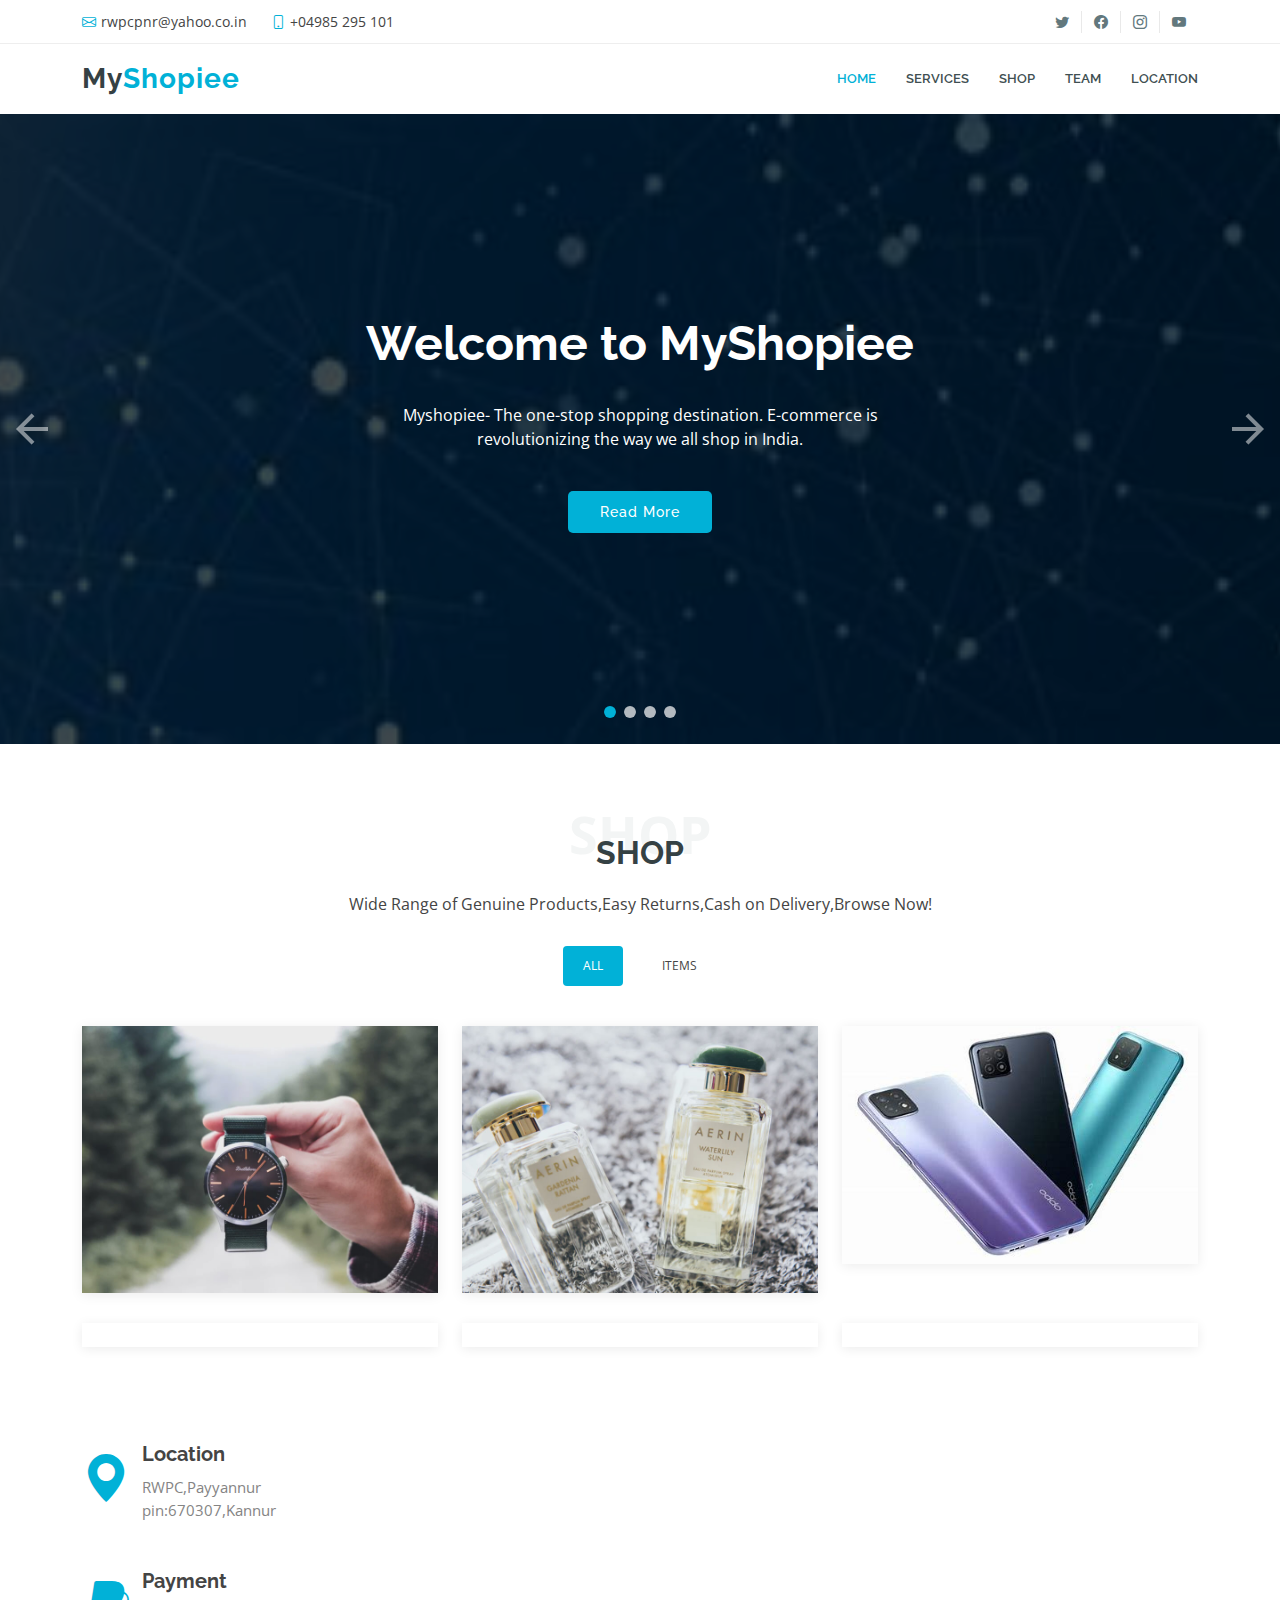
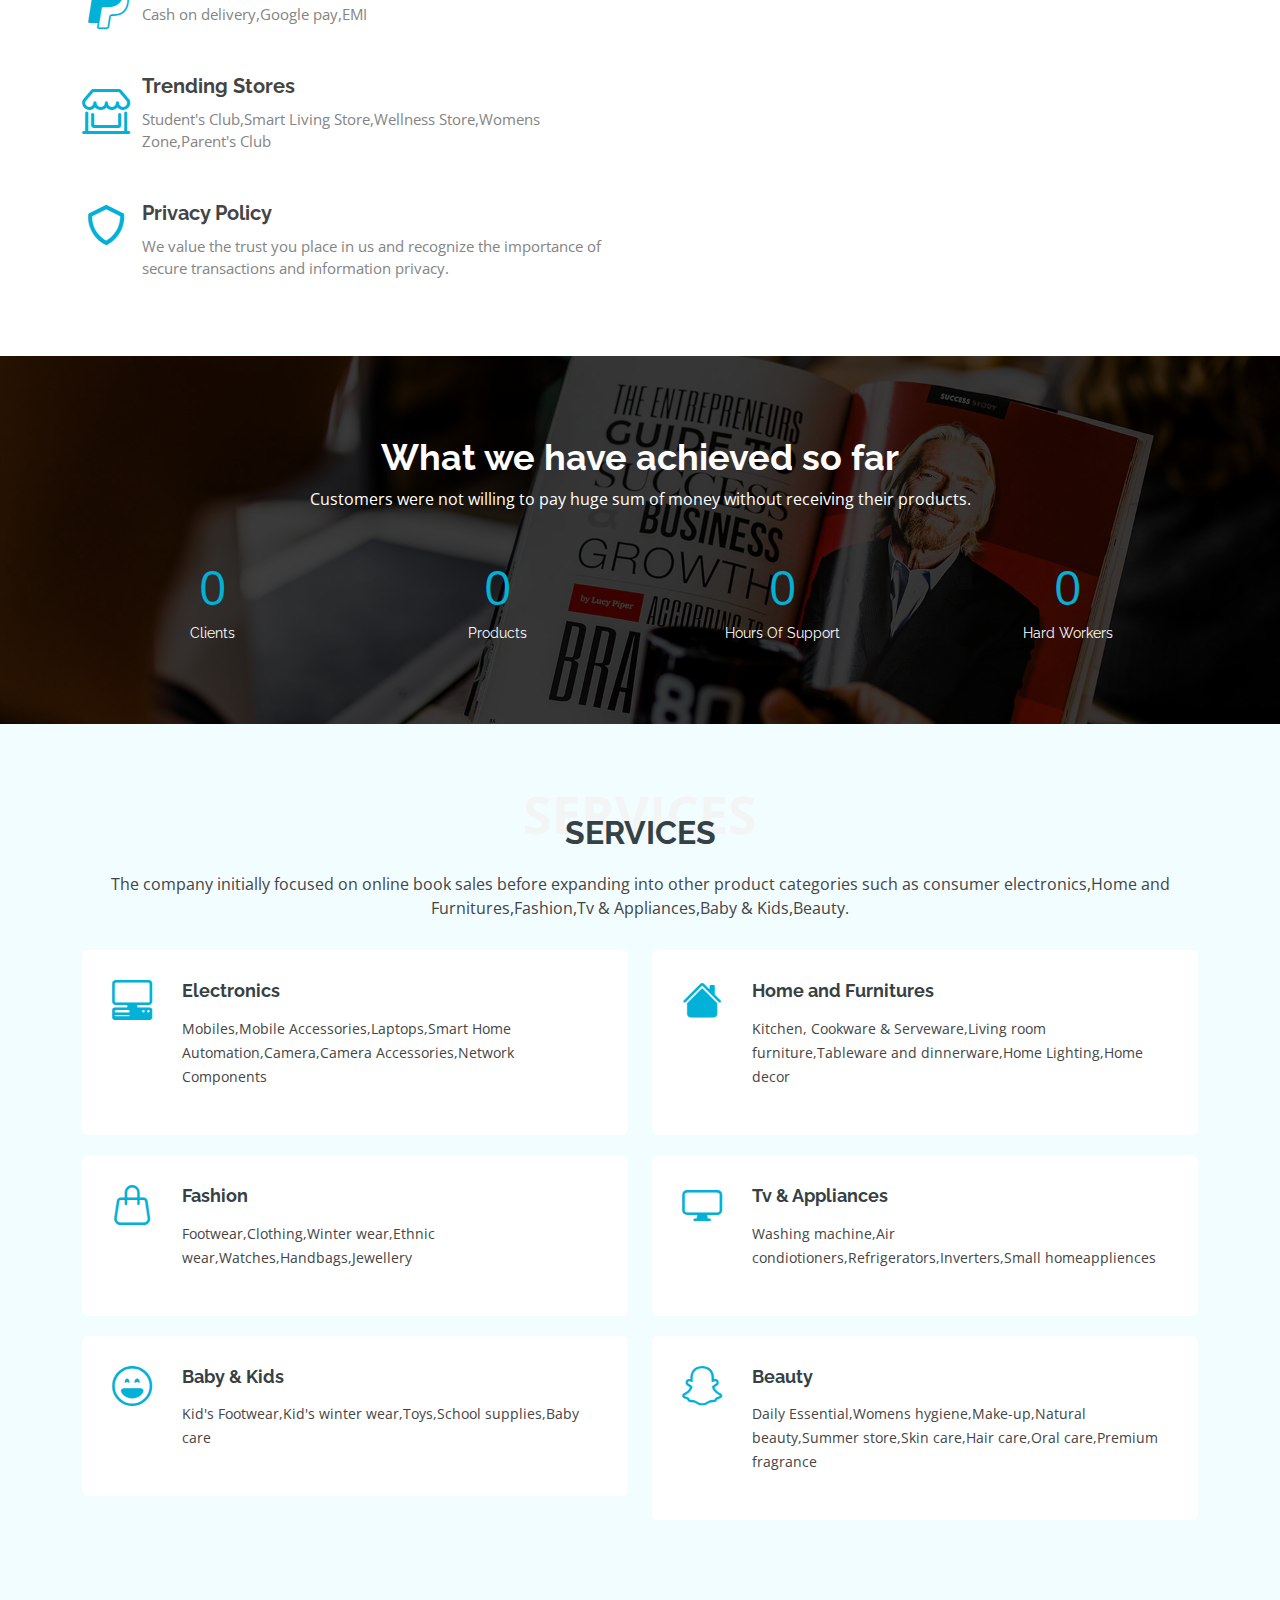
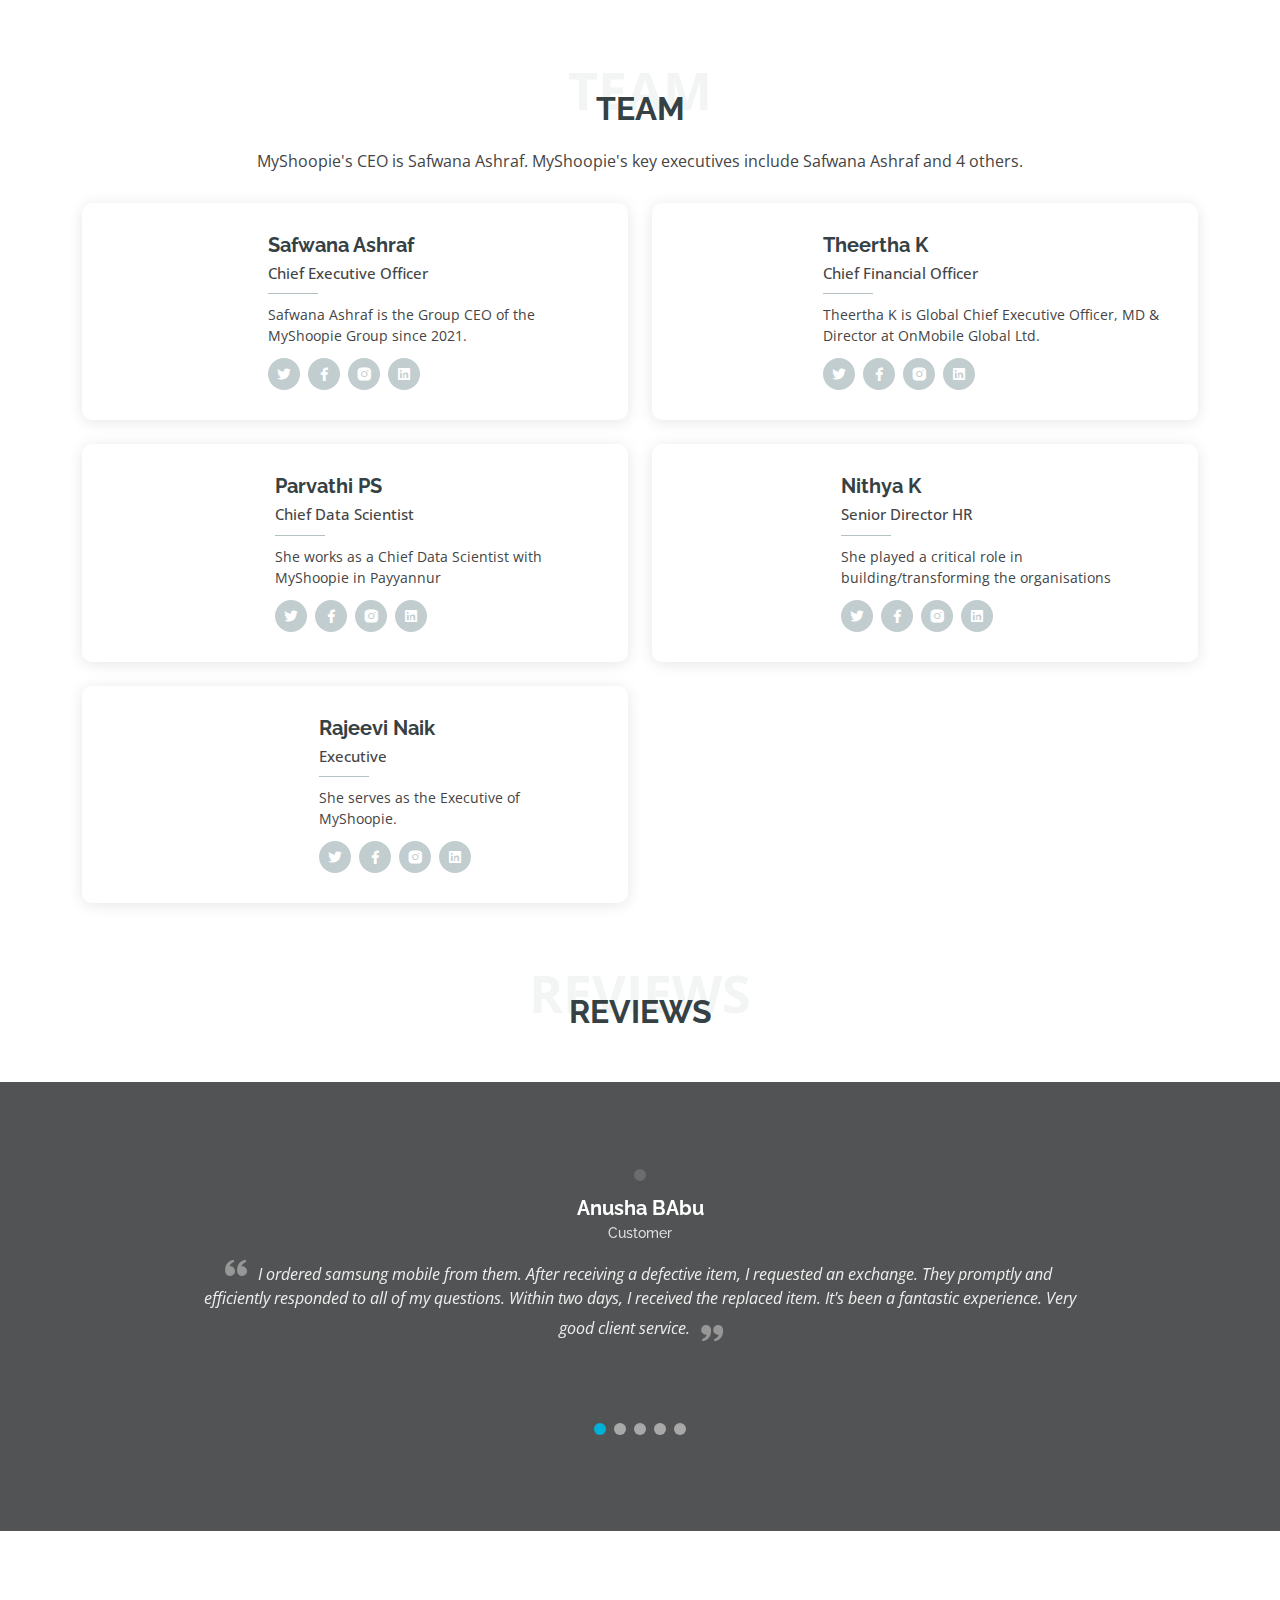
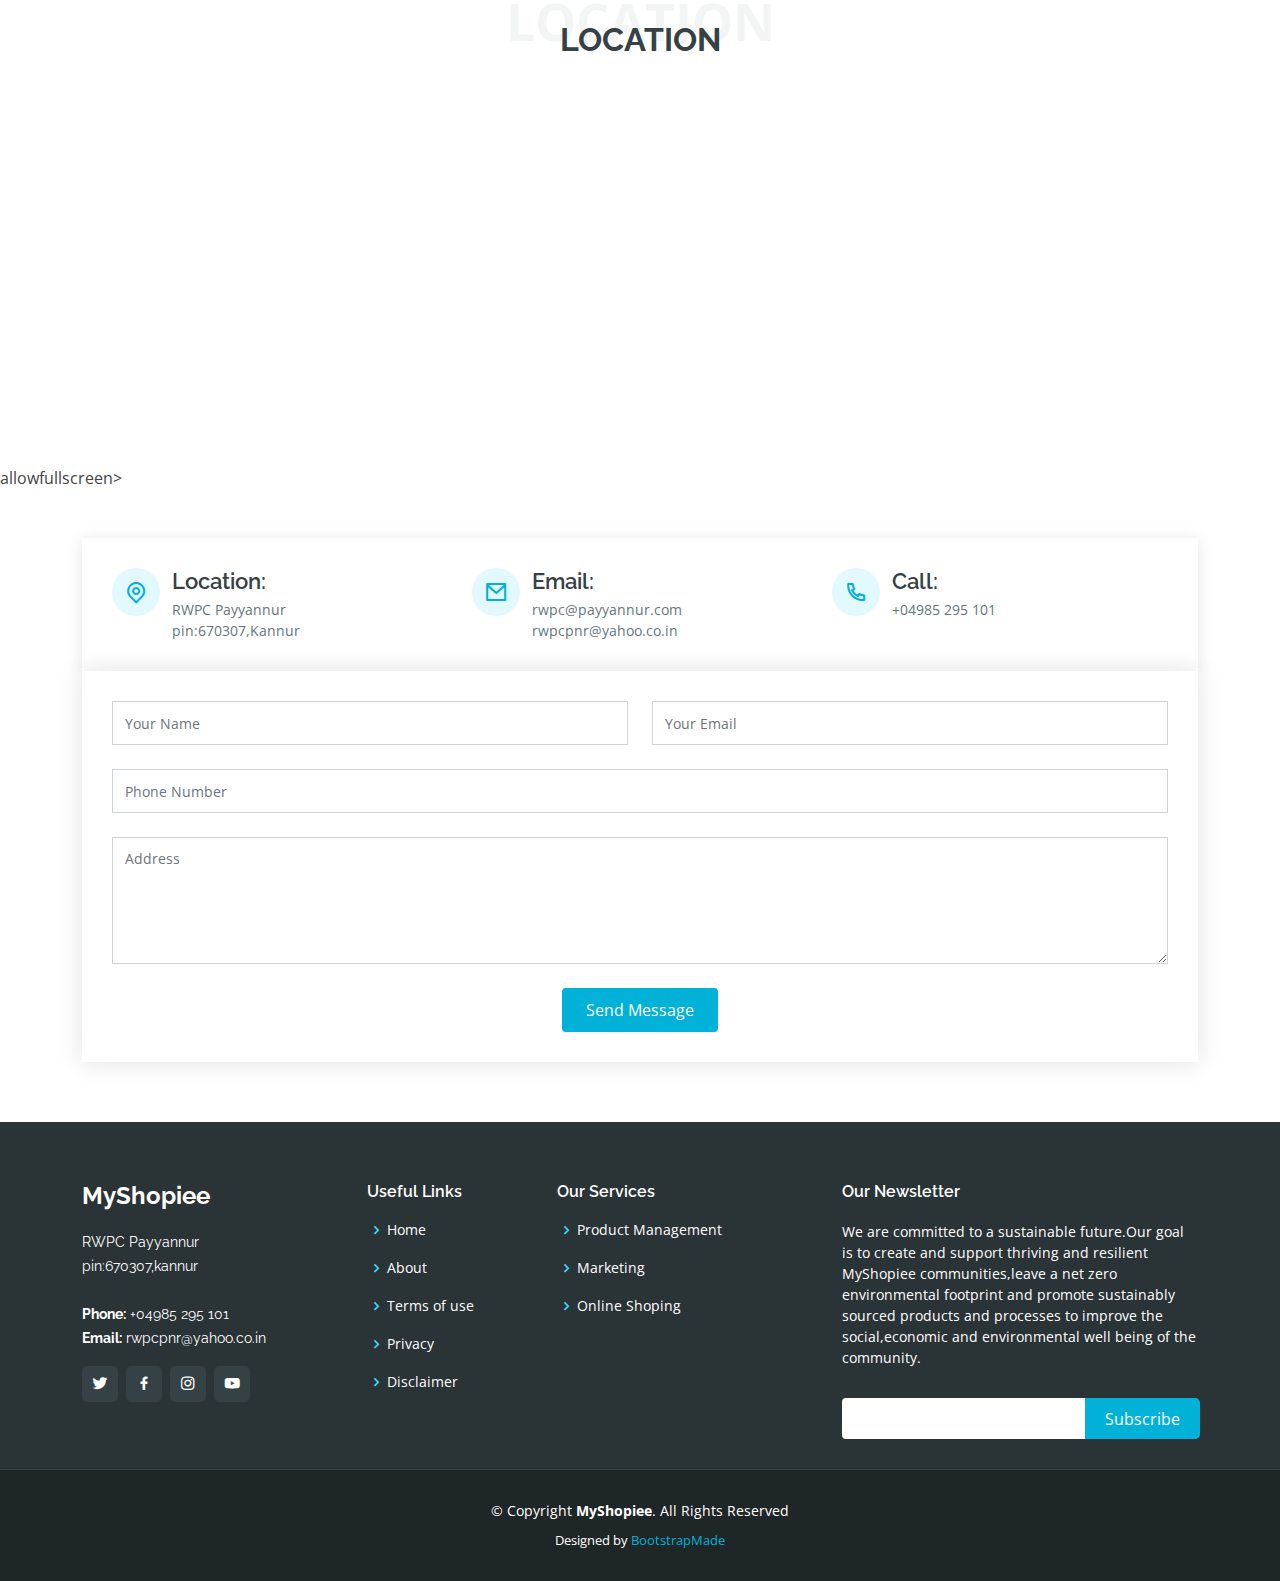
==== commit 6db71961: "demo" ====
--- a/index.html
+++ b/index.html
@@ -42,7 +42,7 @@
   <section id="topbar" class="fixed-top d-flex align-items-center">
     <div class="container d-flex justify-content-center justify-content-md-between">
       <div class="contact-info d-flex align-items-center">
-        <i class="bi bi-envelope d-flex align-items-center"><a href="rwpc@payyannur.com">rwpcpnr@yahoo.co.inContact us</a></i>
+        <i class="bi bi-envelope d-flex align-items-center"><a href="rwpc@payyannur.com">rwpcpnr@yahoo.co.in</a></i>
         <i class="bi bi-phone d-flex align-items-center ms-4"><span>+04985 295 101 </span></i>
       </div>
       <div class="social-links d-none d-md-flex">
@@ -437,7 +437,7 @@
               <div class="member-info">
                 <h4>Parvathi PS</h4>
                 <span> Chief Data Scientist</span>
-                <p>Mayur Datar works as a Chief Data Scientist with MyShoopie in Payyannur</p>
+                <p>She works as a Chief Data Scientist with MyShoopie in Payyannur</p>
                 <div class="social">
                   <a href=""><i class="ri-twitter-fill"></i></a>
                   <a href=""><i class="ri-facebook-fill"></i></a>
@@ -683,7 +683,7 @@
 
           <div class="col-lg-4 col-md-6 footer-newsletter">
             <h4>Our Newsletter</h4>
-            <p>We are committed to a sustainable future.Our goal is to create and support thriving and resilient MyFlipkart communities,leave a net zero environmental footprint and promote sustainably sourced products and processes to improve the social,economic and environmental well being of the community.</p>
+            <p>We are committed to a sustainable future.Our goal is to create and support thriving and resilient MyShopiee communities,leave a net zero environmental footprint and promote sustainably sourced products and processes to improve the social,economic and environmental well being of the community.</p>
             <form action="" method="post">
               <input type="email" name="email"><input type="submit" value="Subscribe">
             </form>
